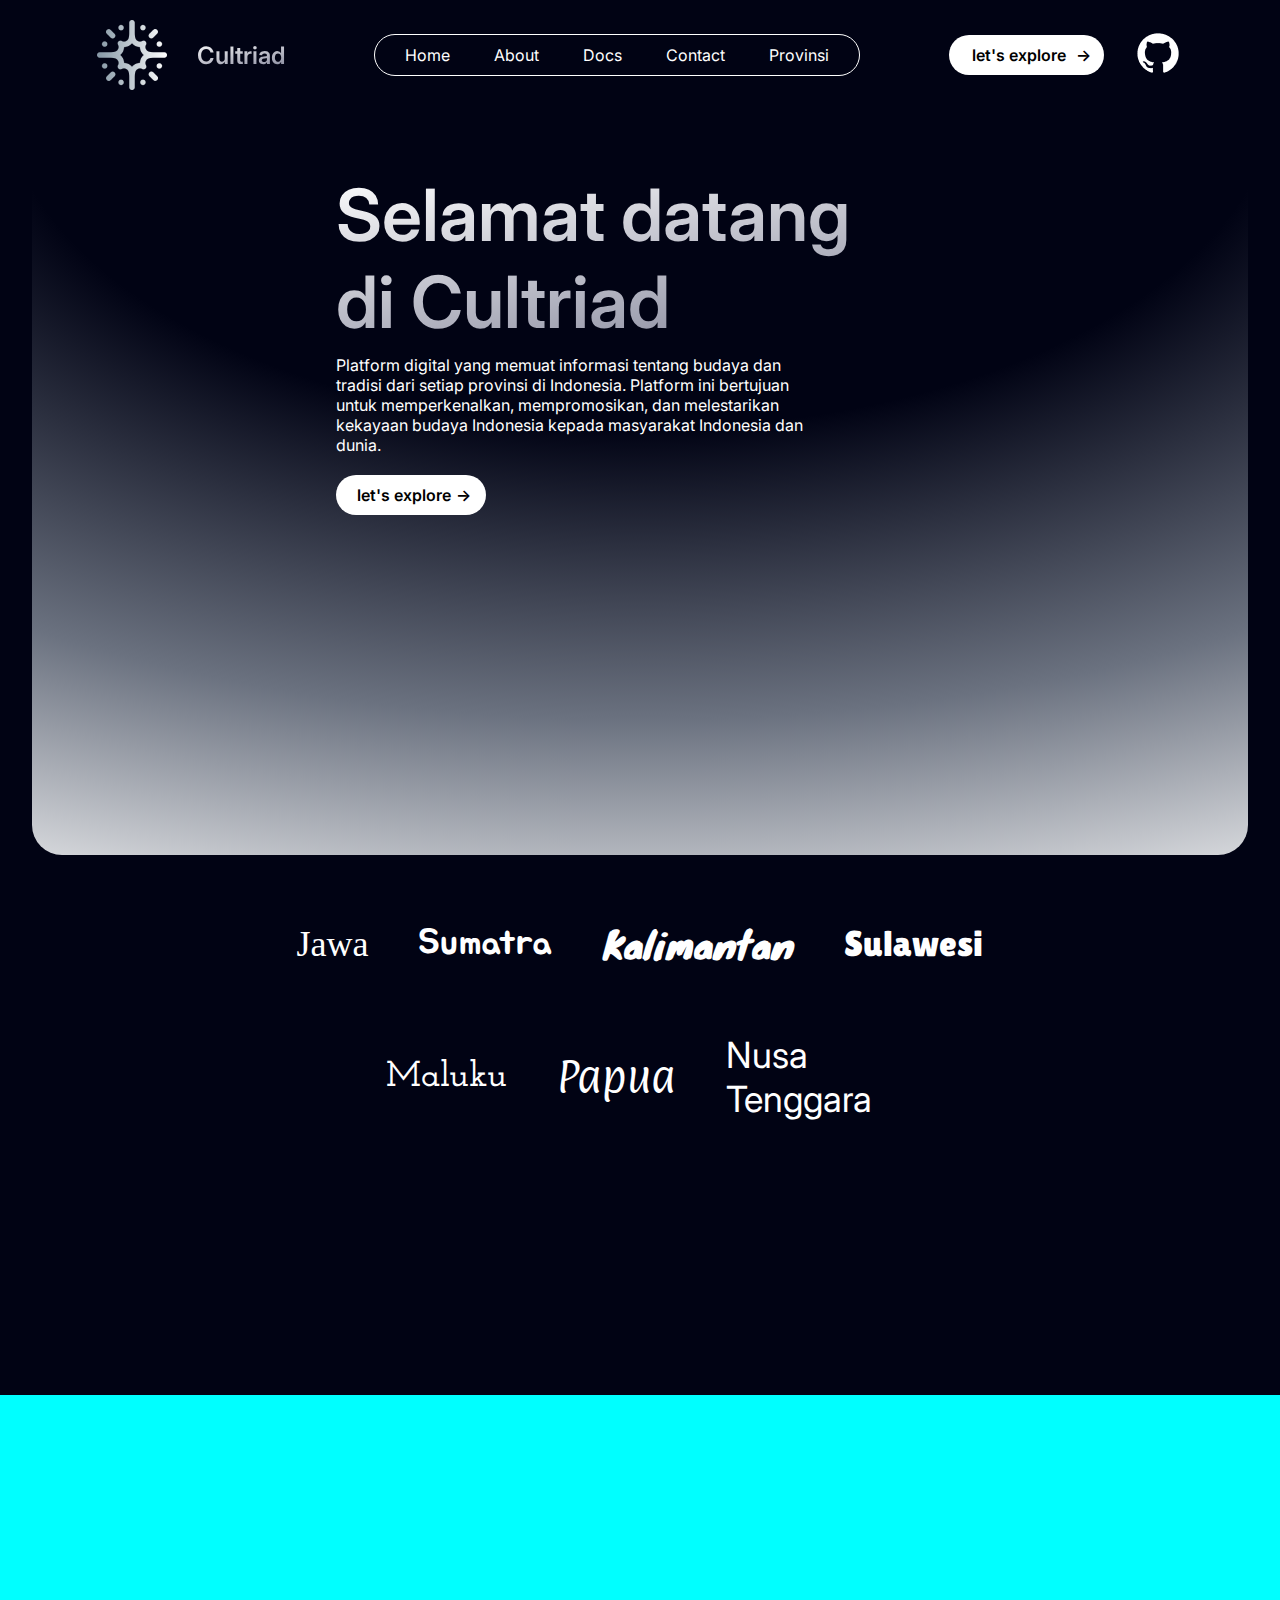
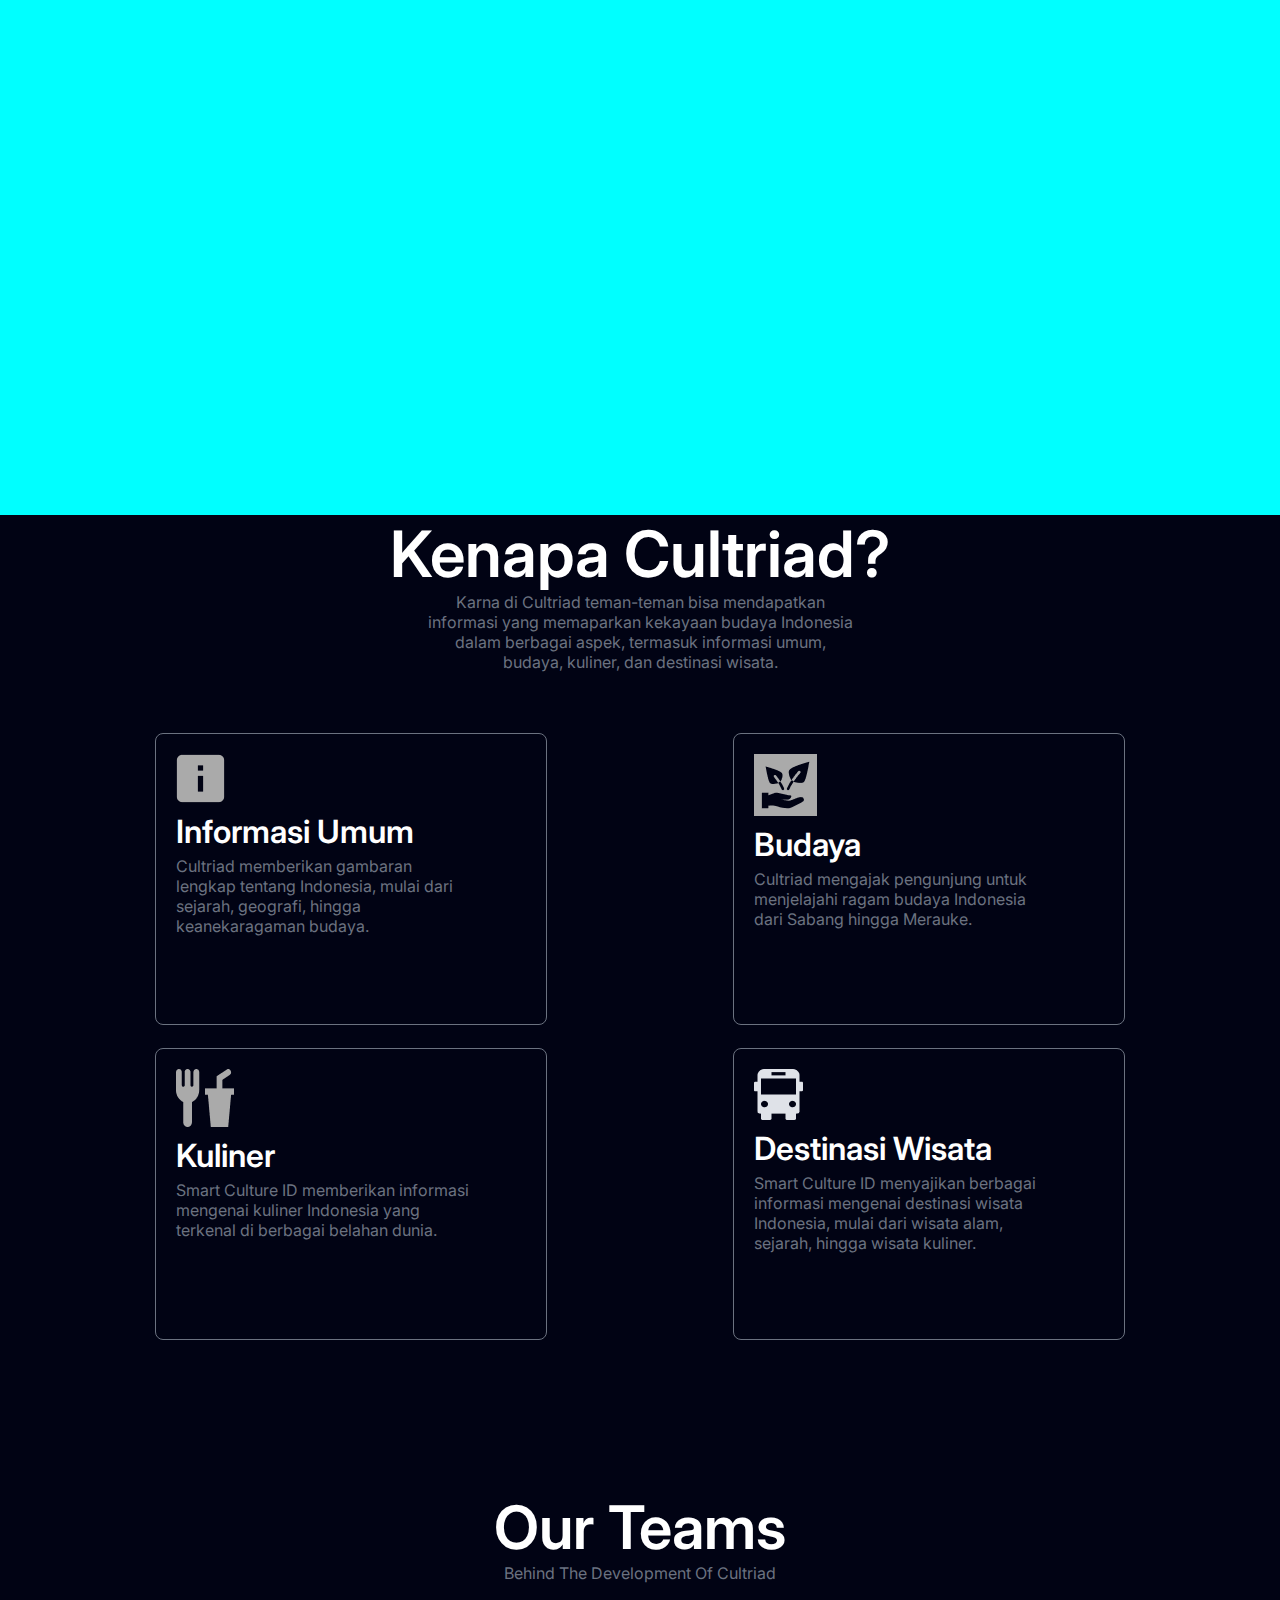
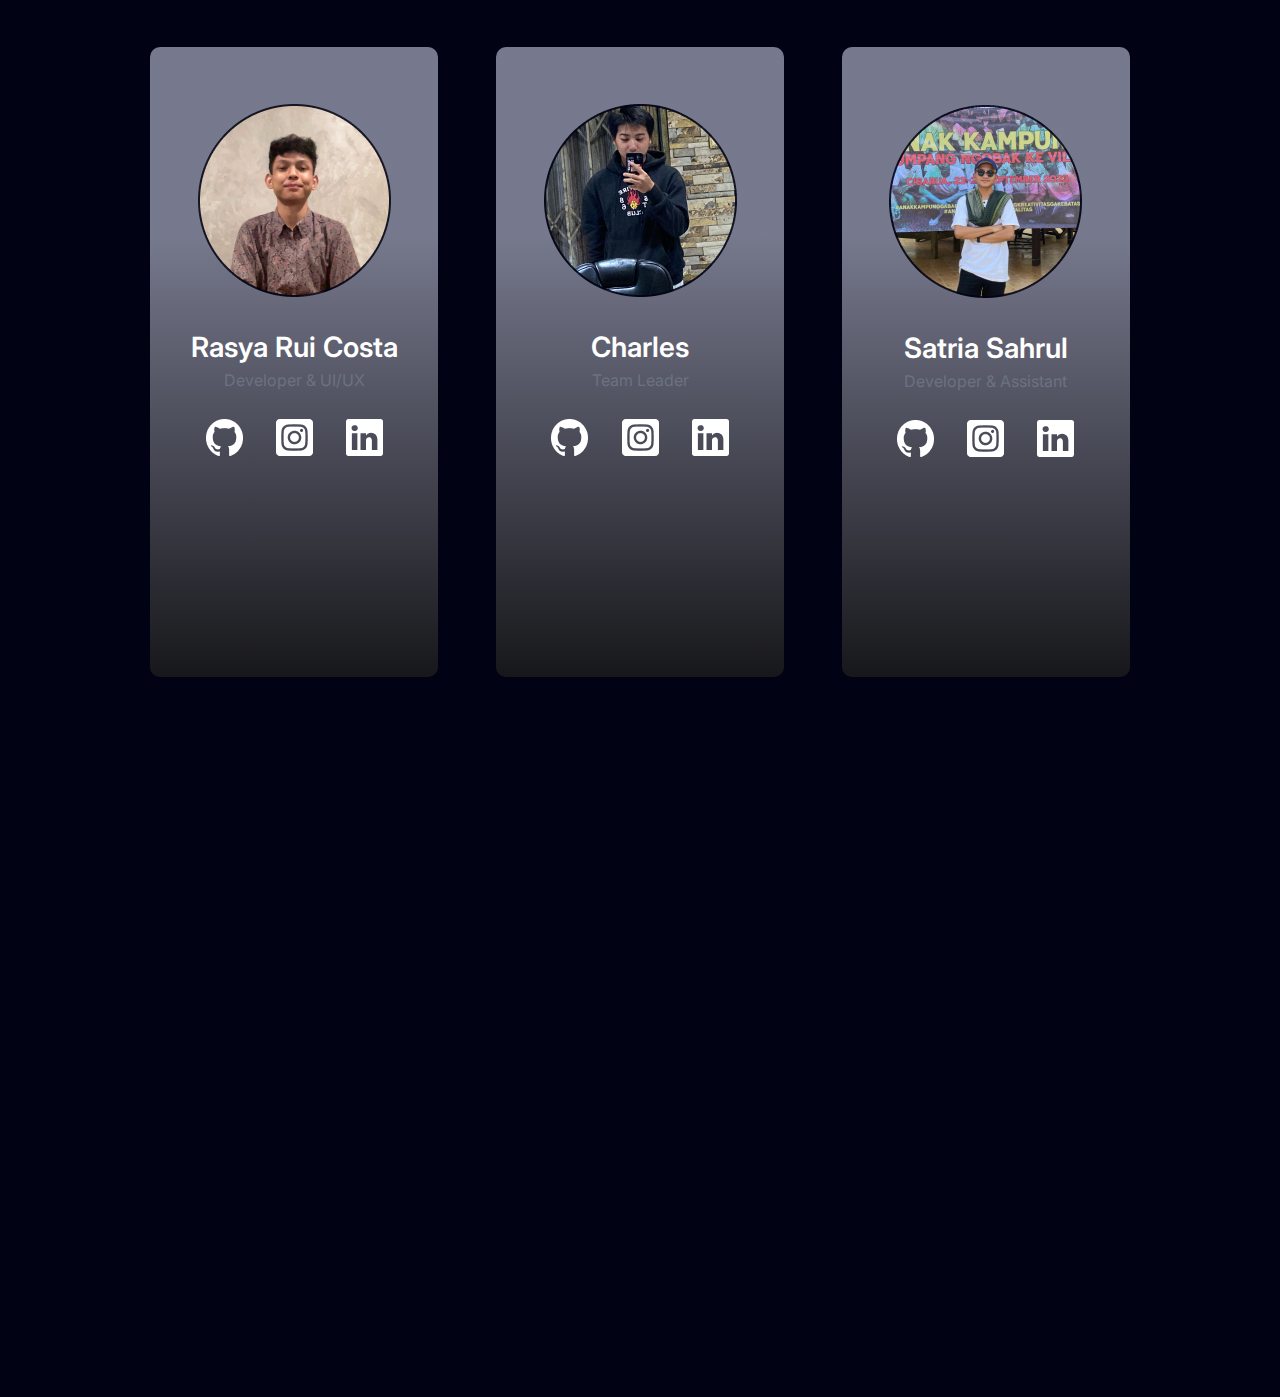
==== index.html @ b42ae656 "first commit" ====
<!DOCTYPE html>
<html lang="en">
  <head>
    <meta charset="UTF-8" />
    <meta name="viewport" content="width=device-width, initial-scale=1.0" />
    <title>Document</title>
    <link rel="stylesheet" href="style.css" />

    <!-- ______________FONT_____________ -->
    <link
      href="https://fonts.googleapis.com/css2?family=Inter:wght@300;400;500;600;700&display=swap"
      rel="stylesheet"
    />

    <!-- _______________FONT___CON___2___________ -->
    <link
      href="https://fonts.googleapis.com/css2?family=Irish+Grover&family=Jua&family=Knewave&family=Lilita+One&display=swap"
      rel="stylesheet"
    />

    <!-- _______________FONT___CON___2___________ -->
    <link
      href="https://fonts.googleapis.com/css2?family=Josefin+Slab:wght@600&family=Paprika&display=swap"
      rel="stylesheet"
    />
  </head>
  <body>
    <div class="con_1">
      <div class="navbar">
        <div class="con_logo">
          <div class="logo">
            <img src="assets/logo.png" alt="" />
          </div>
          <div class="title_logo">
            <span>Cultriad</span>
          </div>
        </div>
        <div class="nav_links">
          <span>Home</span>
          <span>About</span>
          <span>Docs</span>
          <span>Contact</span>
          <span>Provinsi</span>
        </div>
        <div class="con_btn_img_nav">
          <div class="btn_nav">
            <span>let's explore</span>
            <span>-></span>
          </div>
          <div class="img_nav">
            <img src="assets/github 1.png" alt="" />
          </div>
        </div>
      </div>

      <div class="content">
        <div class="title__content">
          <p>Selamat datang di <span>Cultriad</span></p>
        </div>
        <div class="subtitle__content">
          <p>
            Platform digital yang memuat informasi tentang budaya dan tradisi
            dari setiap provinsi di Indonesia. Platform ini bertujuan untuk
            memperkenalkan, mempromosikan, dan melestarikan kekayaan budaya
            Indonesia kepada masyarakat Indonesia dan dunia.
          </p>
        </div>
        <div class="btn__content">
          <span>let's explore</span>
          <span>-></span>
        </div>
      </div>
    </div>

    <div class="con_2">
      <div class="top__suku">
        <span class="suku-1">Jawa</span>
        <span class="suku-2">Sumatra</span>
        <span class="suku-3">Kalimantan</span>
        <span class="suku-4">Sulawesi</span>
      </div>
      <div class="bottom__suku">
        <span class="suku-5">Maluku</span>
        <span class="suku-6">Papua</span>
        <span class="suku-7">Nusa Tenggara</span>
      </div>
    </div>

    <div class="con_3"></div>

    <div class="con_4">
      <div class="heading__cont__4">
        <div class="title__cont__4">
          <span>Kenapa Cultriad?</span>
        </div>
        <div class="subtitle__cont__4">
          <p>
            Karna di Cultriad teman-teman bisa mendapatkan informasi yang
            memaparkan kekayaan budaya Indonesia dalam berbagai aspek, termasuk
            informasi umum, budaya, kuliner, dan destinasi wisata.
          </p>
        </div>
      </div>

      <div class="cards__cont__4">
        <!-- LEFT___CARD -->
        <div class="left__content">
          <div class="card_1">
            <div class="icon">
              <img src="assets/informasi_icon.png" alt="" />
            </div>
            <div class="title_card">
              <span>Informasi Umum</span>
            </div>
            <div class="sub_card">
              <p>
                Cultriad memberikan gambaran lengkap tentang Indonesia, mulai
                dari sejarah, geografi, hingga keanekaragaman budaya.
              </p>
            </div>
          </div>

          <div class="card_2">
            <div class="icon">
              <img src="assets/Vector (3).png" alt="" />
            </div>
            <div class="title_card">
              <span>Kuliner</span>
            </div>
            <div class="sub_card">
              <p>
                Smart Culture ID memberikan informasi mengenai kuliner Indonesia
                yang terkenal di berbagai belahan dunia.
              </p>
            </div>
          </div>
        </div>

        <!-- RIGHT__CARD -->
        <div class="right__content">
          <div class="card_1">
            <div class="icon">
              <img src="assets/Group (1).png" alt="" />
            </div>
            <div class="title_card">
              <span>Budaya</span>
            </div>
            <div class="sub_card">
              <p>
                Cultriad mengajak pengunjung untuk menjelajahi ragam budaya
                Indonesia dari Sabang hingga Merauke.
              </p>
            </div>
          </div>

          <div class="card_2">
            <div class="icon">
              <img src="assets/Vector (5).png" alt="" />
            </div>
            <div class="title_card">
              <span>Destinasi Wisata</span>
            </div>
            <div class="sub_card">
              <p>
                Smart Culture ID menyajikan berbagai informasi mengenai
                destinasi wisata Indonesia, mulai dari wisata alam, sejarah,
                hingga wisata kuliner.
              </p>
            </div>
          </div>
        </div>
      </div>
    </div>

    <div class="con_5">
      <!-- Heading -->

      <div class="heading__cont__5">
        <div class="title__cont__5">
          <span>Our Teams</span>
        </div>
        <div class="sub__cont__5">
          <span>Behind The Development Of Cultriad</span>
        </div>
      </div>

      <div class="cards__cont__5">
        <div class="cards__1">
          <div class="img__card">
            <img src="assets/p 1.png" alt="" />
          </div>
          <div class="name__card">
            <span>Rasya Rui Costa</span>
          </div>
          <div class="paragraf__name">
            <span>Developer & UI/UX</span>
          </div>
          <div class="icon__sosmed">
            <div class="img1"><img src="assets/Vector (6).png" alt="" /></div>
            <div class="img2"><img src="assets/Vector (7).png" alt="" /></div>
            <div class="img3"><img src="assets/Vector (8).png" alt="" /></div>
          </div>
        </div>

        <!-- CARDS___4 -->
        <div class="cards__2">
          <div class="img__card">
            <img src="assets/cina.png" alt="" />
          </div>
          <div class="name__card">
            <span>Charles</span>
          </div>
          <div class="paragraf__name">
            <span>Team Leader</span>
          </div>
          <div class="icon__sosmed">
            <div class="img1"><img src="assets/Vector (6).png" alt="" /></div>
            <div class="img2"><img src="assets/Vector (7).png" alt="" /></div>
            <div class="img3"><img src="assets/Vector (8).png" alt="" /></div>
          </div>
        </div>

        <!-- CARDS__3 -->
        <div class="cards__3">
          <div class="img__card">
            <img src="assets/foto-eug.png" alt="" />
          </div>
          <div class="name__card">
            <span>Satria Sahrul</span>
          </div>
          <div class="paragraf__name">
            <span>Developer & Assistant</span>
          </div>
          <div class="icon__sosmed">
            <div class="img1"><img src="assets/Vector (6).png" alt="" /></div>
            <div class="img2"><img src="assets/Vector (7).png" alt="" /></div>
            <div class="img3"><img src="assets/Vector (8).png" alt="" /></div>
          </div>
        </div>
      </div>
    </div>

    <div class="footer"></div>
  </body>
</html>
---- style.css ----
* {
  margin: 0;
  padding: 0;
}

body {
  background-color: #010314;
}

.con_1 {
  width: 95%;
  margin: auto;
  height: 95vh;
  border-radius: 30px;
  background: -webkit-linear-gradient(50deg, #fff, #737587);
  background: radial-gradient(
    140% 107.13% at 50% 10%,
    transparent 37.41%,
    #6b7280 69.27%,
    #fff 100%
  );
}

.navbar {
  display: flex;
  justify-content: space-around;
  align-items: center;
  padding: 20px;
}

.con_logo {
  display: flex;
  align-items: center;
}

.logo {
  width: 70px;
  height: 70px;
  margin-right: 30px;
}

.logo img {
  width: 100%;
  height: 100%;
}

.title_logo span {
  font-family: "Inter", sans-serif;
  font-weight: 600;
  font-size: 24px;
  background: -webkit-linear-gradient(280deg, #ffffff, #828499);
  -webkit-text-fill-color: transparent;
  -webkit-background-clip: text;
}

.nav_links {
  border: 1px solid white;
  border-radius: 25px;
  padding: 10px;
}

.nav_links span {
  color: white;
  font-family: "Inter", sans-serif;
  font-weight: 400;
  font-size: 16px;
  margin-right: 20px;
  margin-left: 20px;
}

/* .nav_links:hover {
  background-color: #ffffff;
  color: black;
} */

.nav_links span:hover {
  /* background-color: white; */
  color: rgb(153, 153, 153);
  cursor: pointer;
}

.con_btn_img_nav {
  display: flex;
  align-items: center;
  justify-content: center;
}

.btn_nav {
  display: flex;
  align-items: center;
  justify-content: center;
  width: 155px;
  height: 40px;
  border-radius: 225px;
  background-color: white;
}

.btn_nav:hover {
  transition: 0.5s;
  background: black;
  cursor: pointer;
  color: white;
}

.btn_nav span {
  font-family: "Inter", sans-serif;
  font-weight: 600;
  font-size: 16px;
  margin-left: 10px;
}

.img_nav {
  padding-left: 30px;
}

.content {
  width: 50%;
  margin: auto;
  /* height: 500px; */
  /* background-color: aqua; */
  padding-top: 5%;
  /* display: flex;
  flex-direction: column;
  justify-content: left; */
}

.title__content {
  max-width: 90%;
  /* background-color: black; */
}

.title__content p {
  max-width: 800px;
  font-family: "Inter", sans-serif;
  font-weight: 600;
  font-size: 72px;
  background: -webkit-linear-gradient(280deg, #ffffff, #828499);
  -webkit-text-fill-color: transparent;
  -webkit-background-clip: text;
}

.subtitle__content {
  padding-top: 10px;
  padding-bottom: 20px;
  max-width: 80%;
  /* background-color: blue; */
}

.subtitle__content p {
  font-family: "Inter", sans-serif;
  font-weight: 400;
  font-size: 16px;
  color: white;
}

.btn__content {
  display: flex;
  align-items: center;
  justify-content: center;
  width: 150px;
  height: 40px;
  border-radius: 225px;
  background-color: white;
}

.btn__content:hover {
  background: black;
  transition: 0.5s;
  cursor: pointer;
  color: white;
}

.btn__content span {
  font-family: "Inter", sans-serif;
  font-weight: 600;
  font-size: 16px;
  margin-left: 5px;
}

.con_2 {
  width: 95%;
  margin: auto;
  height: 60vh;
}

.top__suku {
  width: 50%;
  margin: auto;
  padding-top: 5%;
  /* padding-bottom: 5%; */
  /* background-color: aqua; */
  color: white;
  display: flex;
  justify-content: center;
  align-items: center;
}

.suku-1 {
  color: white;
  font-family: Irish Grover;
  font-size: 36px;
}

.suku-2 {
  padding-left: 50px;
  color: white;
  font-family: Jua;
  font-size: 36px;
}

.suku-3 {
  padding-left: 50px;
  color: white;
  font-family: Knewave;
  font-size: 36px;
}

.suku-4 {
  padding-left: 50px;
  color: white;
  font-family: Lilita One;
  font-size: 36px;
}

.bottom__suku {
  width: 50%;
  margin: auto;
  padding-top: 5%;
  padding-bottom: 5%;
  /* background-color: aqua; */
  color: white;
  display: flex;
  justify-content: center;
  align-items: center;
}

.suku-5 {
  padding-left: 50px;
  color: white;
  font-family: "Josefin Slab", serif;
  font-weight: 600;
  font-size: 36px;
}

.suku-6 {
  padding-left: 50px;
  color: white;
  font-family: Paprika;
  font-size: 36px;
}

.suku-7 {
  padding-left: 50px;
  color: white;
  font-family: "Inter", sans-serif;
  font-size: 36px;
}

.con_3 {
  margin: auto;
  height: 80vh;
  background-color: aqua;
}

.con_4 {
  width: 95%;
  /* height: 90vh; */
  margin: auto;
}

.heading__cont__4 {
  width: 50%;
  margin: auto;
  text-align: center;
  color: white;
  /* background-color: red; */
}

.title__cont__4 span {
  color: white;
  font-family: "Inter", sans-serif;
  font-size: 64px;
  font-weight: 600;
}

.subtitle__cont__4 {
  max-width: 70%;
  margin: auto;
  /* background-color: #010314; */
}

.subtitle__cont__4 p {
  color: #6b7280;
  font-family: "Inter", sans-serif;
  font-size: 16px;
  font-weight: 400;
}

.cards__cont__4 {
  padding-top: 5%;
  width: 95%;
  margin: auto;
  height: 70vh;
  /* background-color: brown; */
  display: flex;
  justify-content: space-around;
}

.left__content {
  width: 40%;
  height: 70vh;
  /* background-color: aqua; */
}

.card_1 {
  width: 80%;
  height: 30vh;
  padding: 20px 0 0 20px;
  margin: auto;
  border: 1px solid #6b7280;
  border-radius: 8px;
  margin-bottom: 5%;
}

.title_card {
  padding-top: 5px;
  font-family: "Inter", sans-serif;
  font-size: 32px;
  font-weight: 600;
  color: white;
}

.sub_card {
  max-width: 80%;
  font-family: "Inter", sans-serif;
  font-size: 16px;
  font-weight: 400;
  color: #6b7280;
  padding-top: 5px;
}

.card_2 {
  width: 80%;
  height: 30vh;
  padding: 20px 0 0 20px;
  margin: auto;
  border: 1px solid #6b7280;
  border-radius: 8px;
}

.right__content {
  width: 40%;
  height: 70vh;
  /* background-color: rebeccapurple; */
}

.con_5 {
  padding-top: 10%;
  /* color: white; */
}

.heading__cont__5 {
  width: 50%;
  margin: auto;
  /* background-color: red; */
  text-align: center;
}

.title__cont__5 {
  font-family: "Inter", sans-serif;
  font-size: 60px;
  font-weight: 600;
  color: white;
}

.sub__cont__5 {
  font-family: "Inter", sans-serif;
  font-size: 16px;
  font-weight: 400;
  color: #6b7280;
}

.cards__cont__5 {
  width: 90%;
  height: 70vh;
  margin: auto;
  display: flex;
  justify-content: center;
  /* background-color: blue; */
  padding-top: 5%;
}

.cards__1 {
  width: 25%;
  background: rgb(130, 132, 153);
  background: linear-gradient(
    180deg,
    rgba(130, 132, 153, 0.9080882352941176) 30%,
    rgba(28, 28, 28, 0.8156512605042017) 100%,
    rgba(255, 255, 255, 1) 100%
  );
  border-radius: 10px;
  display: flex;
  flex-direction: column;
  /* justify-content: center; */
  align-items: center;
  padding-top: 5%;
}

.img_card {
  height: 190px;
  width: 190px;
  border-radius: 280px;
  /* margin: auto; */
}

.img_card img {
  width: 100%;
  height: 100%;
}

.name__card {
  padding-top: 10%;
  font-family: "Inter", sans-serif;
  font-size: 28px;
  font-weight: 600;
  color: white;
}

.paragraf__name {
  padding-top: 2%;
  font-family: "Inter", sans-serif;
  font-size: 16px;
  font-weight: 400;
  color: #6b7280;
}

.icon__sosmed {
  padding-top: 10%;
  display: flex;
  justify-content: center;
}

.img2 {
  margin: 0 30%;
}

.cards__2 {
  margin: 0 5% 0 5%;
  width: 25%;
  background: rgb(130, 132, 153);
  background: linear-gradient(
    180deg,
    rgba(130, 132, 153, 0.9080882352941176) 30%,
    rgba(28, 28, 28, 0.8156512605042017) 100%,
    rgba(255, 255, 255, 1) 100%
  );
  border-radius: 10px;
  display: flex;
  flex-direction: column;
  /* justify-content: center; */
  align-items: center;
  padding-top: 5%;
}

.cards__3 {
  width: 25%;
  background: rgb(130, 132, 153);
  background: linear-gradient(
    180deg,
    rgba(130, 132, 153, 0.9080882352941176) 30%,
    rgba(28, 28, 28, 0.8156512605042017) 100%,
    rgba(255, 255, 255, 1) 100%
  );
  border-radius: 10px;
  display: flex;
  flex-direction: column;
  /* justify-content: center; */
  align-items: center;
  padding-top: 5%;
}

.footer {
  height: 80vh;
}
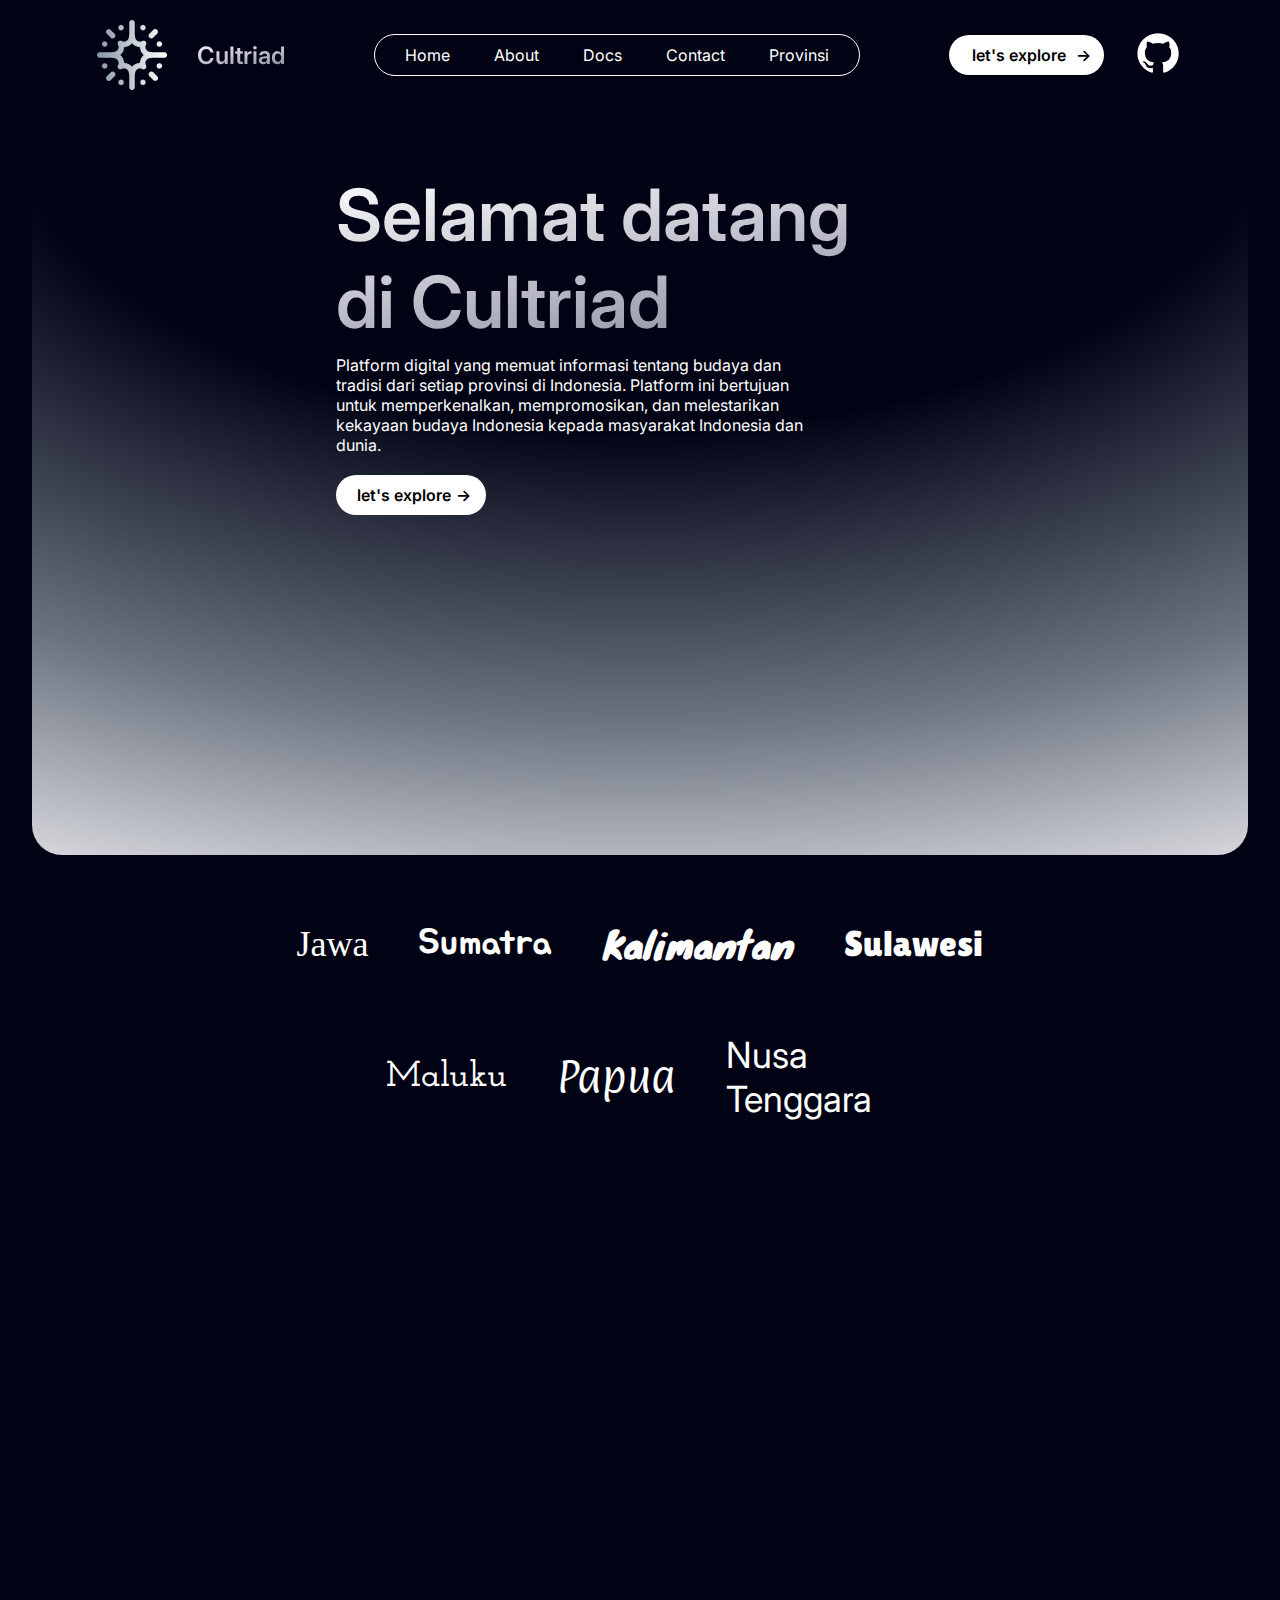
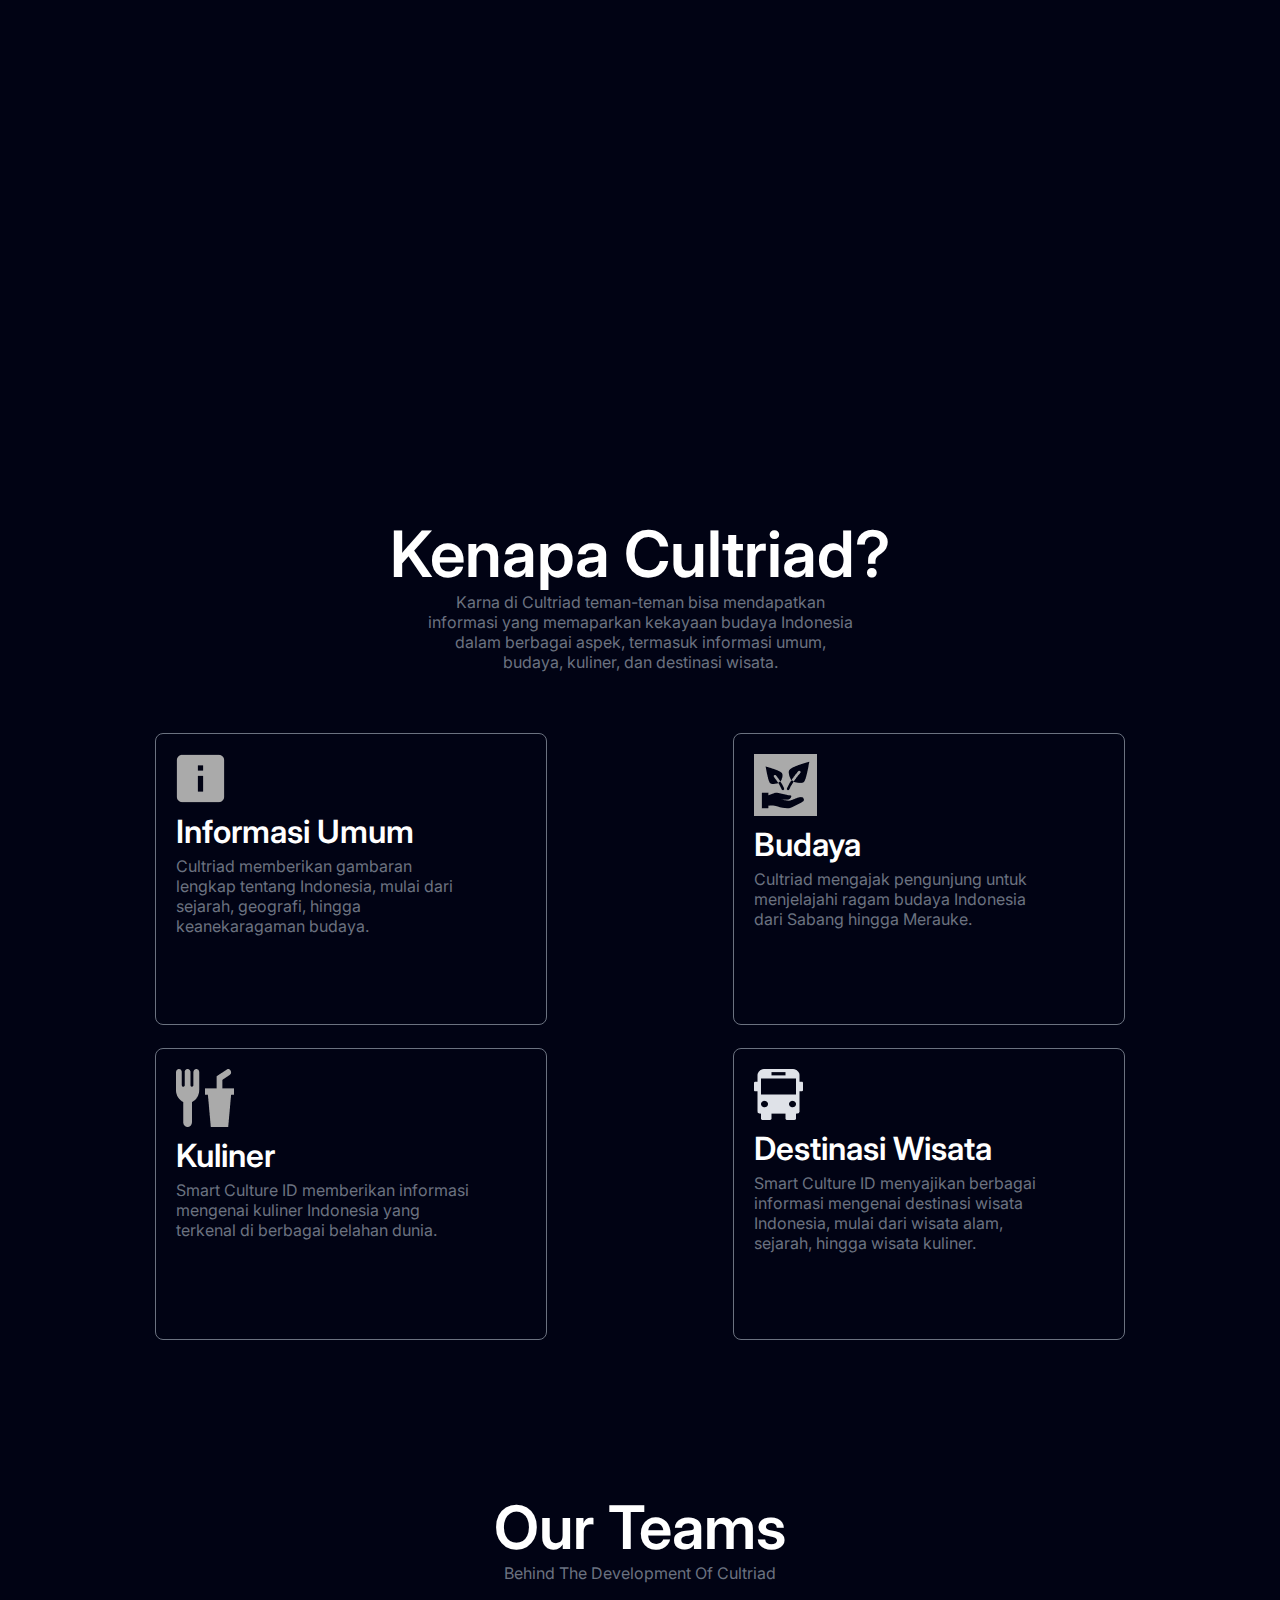
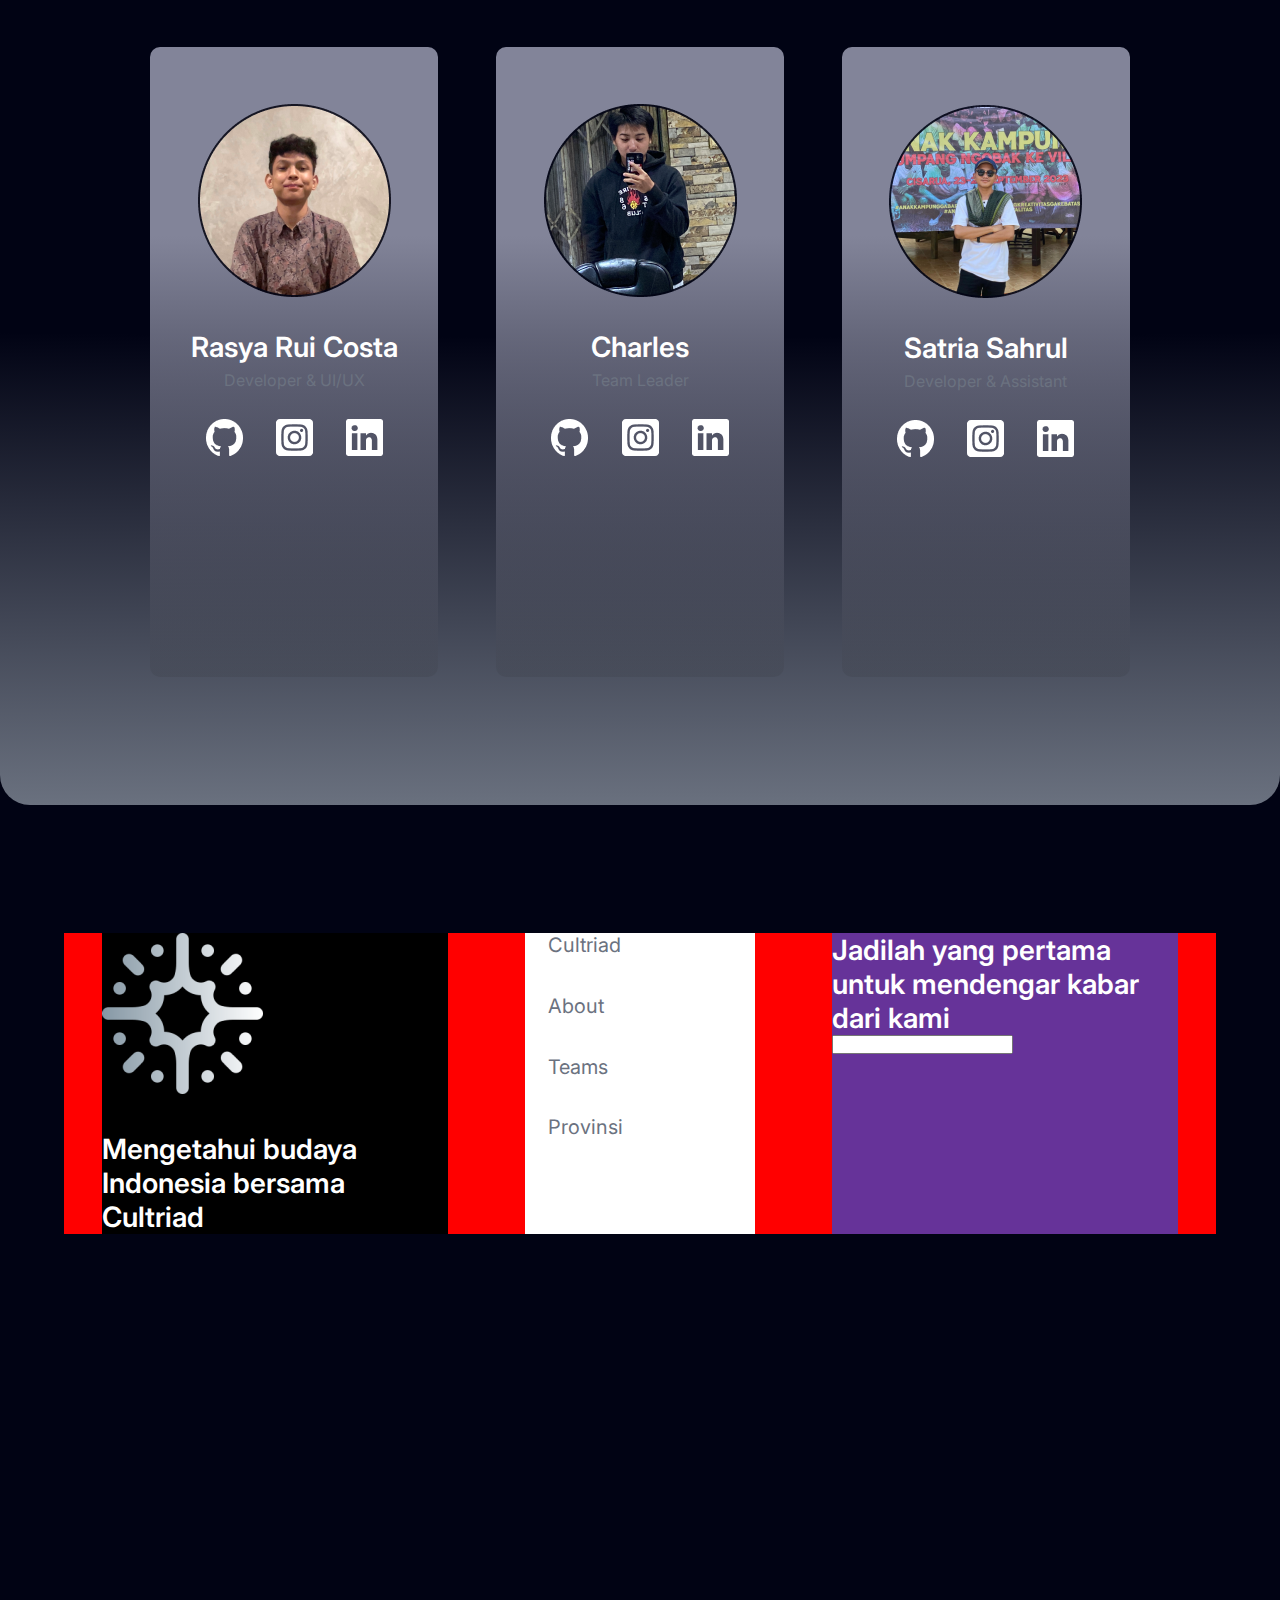
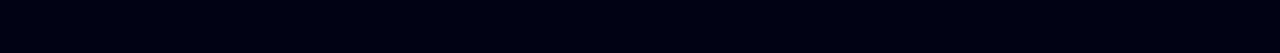
==== commit 4e9b2d22: "up" ====
--- a/index.html
+++ b/index.html
@@ -240,6 +240,29 @@
       </div>
     </div>
 
-    <div class="footer"></div>
+    <div class="footer">
+      <div class="footer__atas">
+        <div class="left">
+          <div class="logo_footer">
+            <img src="assets/fireworks 3.png" alt="" />
+          </div>
+          <div class="text">
+            <p>Mengetahui budaya Indonesia bersama Cultriad</p>
+          </div>
+        </div>
+        <div class="mid">
+          <div class="content__mid__footer">
+            <p>Cultriad</p>
+            <p>About</p>
+            <p>Teams</p>
+            <p>Provinsi</p>
+          </div>
+        </div>
+        <div class="right">
+          <p>Jadilah yang pertama untuk mendengar kabar dari kami</p>
+          <input type="text" />
+        </div>
+      </div>
+    </div>
   </body>
 </html>
--- a/style.css
+++ b/style.css
@@ -259,7 +259,7 @@
 .con_3 {
   margin: auto;
   height: 80vh;
-  background-color: aqua;
+  /* background-color: aqua; */
 }
 
 .con_4 {
@@ -356,6 +356,17 @@
 
 .con_5 {
   padding-top: 10%;
+  padding-bottom: 10%;
+  /* width: 95%; */
+  margin: auto;
+  border-radius: 30px;
+  background: -webkit-linear-gradient(50deg, #fff, #737587);
+  background: radial-gradient(
+    900% 107% at 50% 15%,
+    transparent 37.41%,
+    #6b7280 80%,
+    #fff 50%
+  );
   /* color: white; */
 }
 
@@ -395,8 +406,8 @@
   background: rgb(130, 132, 153);
   background: linear-gradient(
     180deg,
-    rgba(130, 132, 153, 0.9080882352941176) 30%,
-    rgba(28, 28, 28, 0.8156512605042017) 100%,
+    rgba(130, 132, 153, 1) 30%,
+    rgba(28, 28, 28, 0.10136554621848737) 100%,
     rgba(255, 255, 255, 1) 100%
   );
   border-radius: 10px;
@@ -451,8 +462,8 @@
   background: rgb(130, 132, 153);
   background: linear-gradient(
     180deg,
-    rgba(130, 132, 153, 0.9080882352941176) 30%,
-    rgba(28, 28, 28, 0.8156512605042017) 100%,
+    rgba(130, 132, 153, 1) 30%,
+    rgba(28, 28, 28, 0.10136554621848737) 100%,
     rgba(255, 255, 255, 1) 100%
   );
   border-radius: 10px;
@@ -468,8 +479,8 @@
   background: rgb(130, 132, 153);
   background: linear-gradient(
     180deg,
-    rgba(130, 132, 153, 0.9080882352941176) 30%,
-    rgba(28, 28, 28, 0.8156512605042017) 100%,
+    rgba(130, 132, 153, 1) 30%,
+    rgba(28, 28, 28, 0.10136554621848737) 100%,
     rgba(255, 255, 255, 1) 100%
   );
   border-radius: 10px;
@@ -482,4 +493,63 @@
 
 .footer {
   height: 80vh;
-}
+  padding-top: 10%;
+  /* background-color: red; */
+}
+
+.footer__atas {
+  width: 90%;
+  margin: auto;
+  background-color: red;
+  display: flex;
+  justify-content: space-around;
+}
+
+.left {
+  width: 30%;
+  background-color: black;
+  /* display: flex; */
+  /* flex-direction: column; */
+  /* justify-content: center; */
+}
+
+.text {
+  padding-top: 10%;
+  max-width: 95%;
+  color: white;
+  font-family: "Inter", sans-serif;
+  font-size: 28px;
+  font-weight: 600;
+}
+
+.mid {
+  width: 20%;
+  background-color: white;
+  /* text-align: left; */
+}
+
+.content__mid__footer {
+  width: 80%;
+  margin: auto;
+  /* background-color: black; */
+  color: #6b7280;
+  font-family: "Inter", sans-serif;
+  font-size: 20px;
+  font-weight: 400;
+}
+
+.content__mid__footer p {
+  margin-bottom: 20%;
+}
+
+.right {
+  width: 30%;
+  background-color: rebeccapurple;
+}
+
+.right p {
+  color: white;
+  font-family: "Inter", sans-serif;
+  font-size: 28px;
+  font-weight: 600;
+}
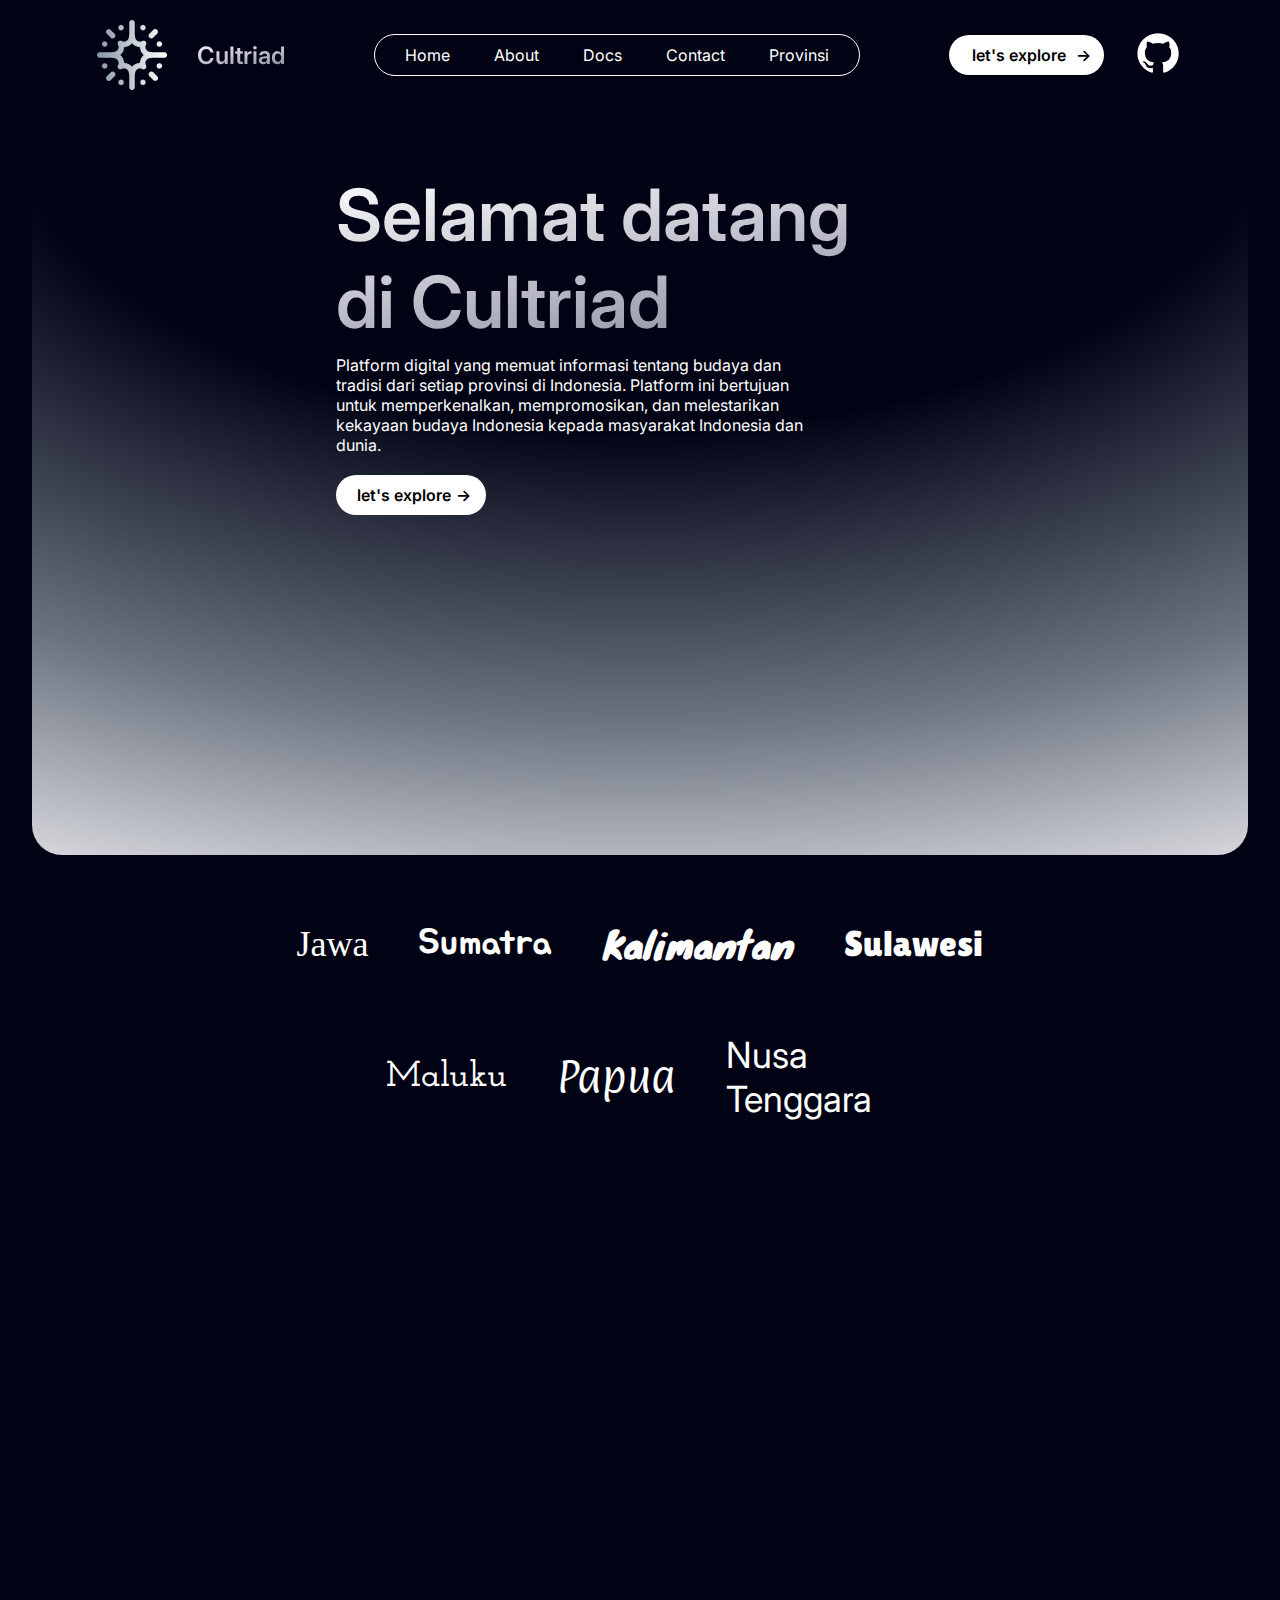
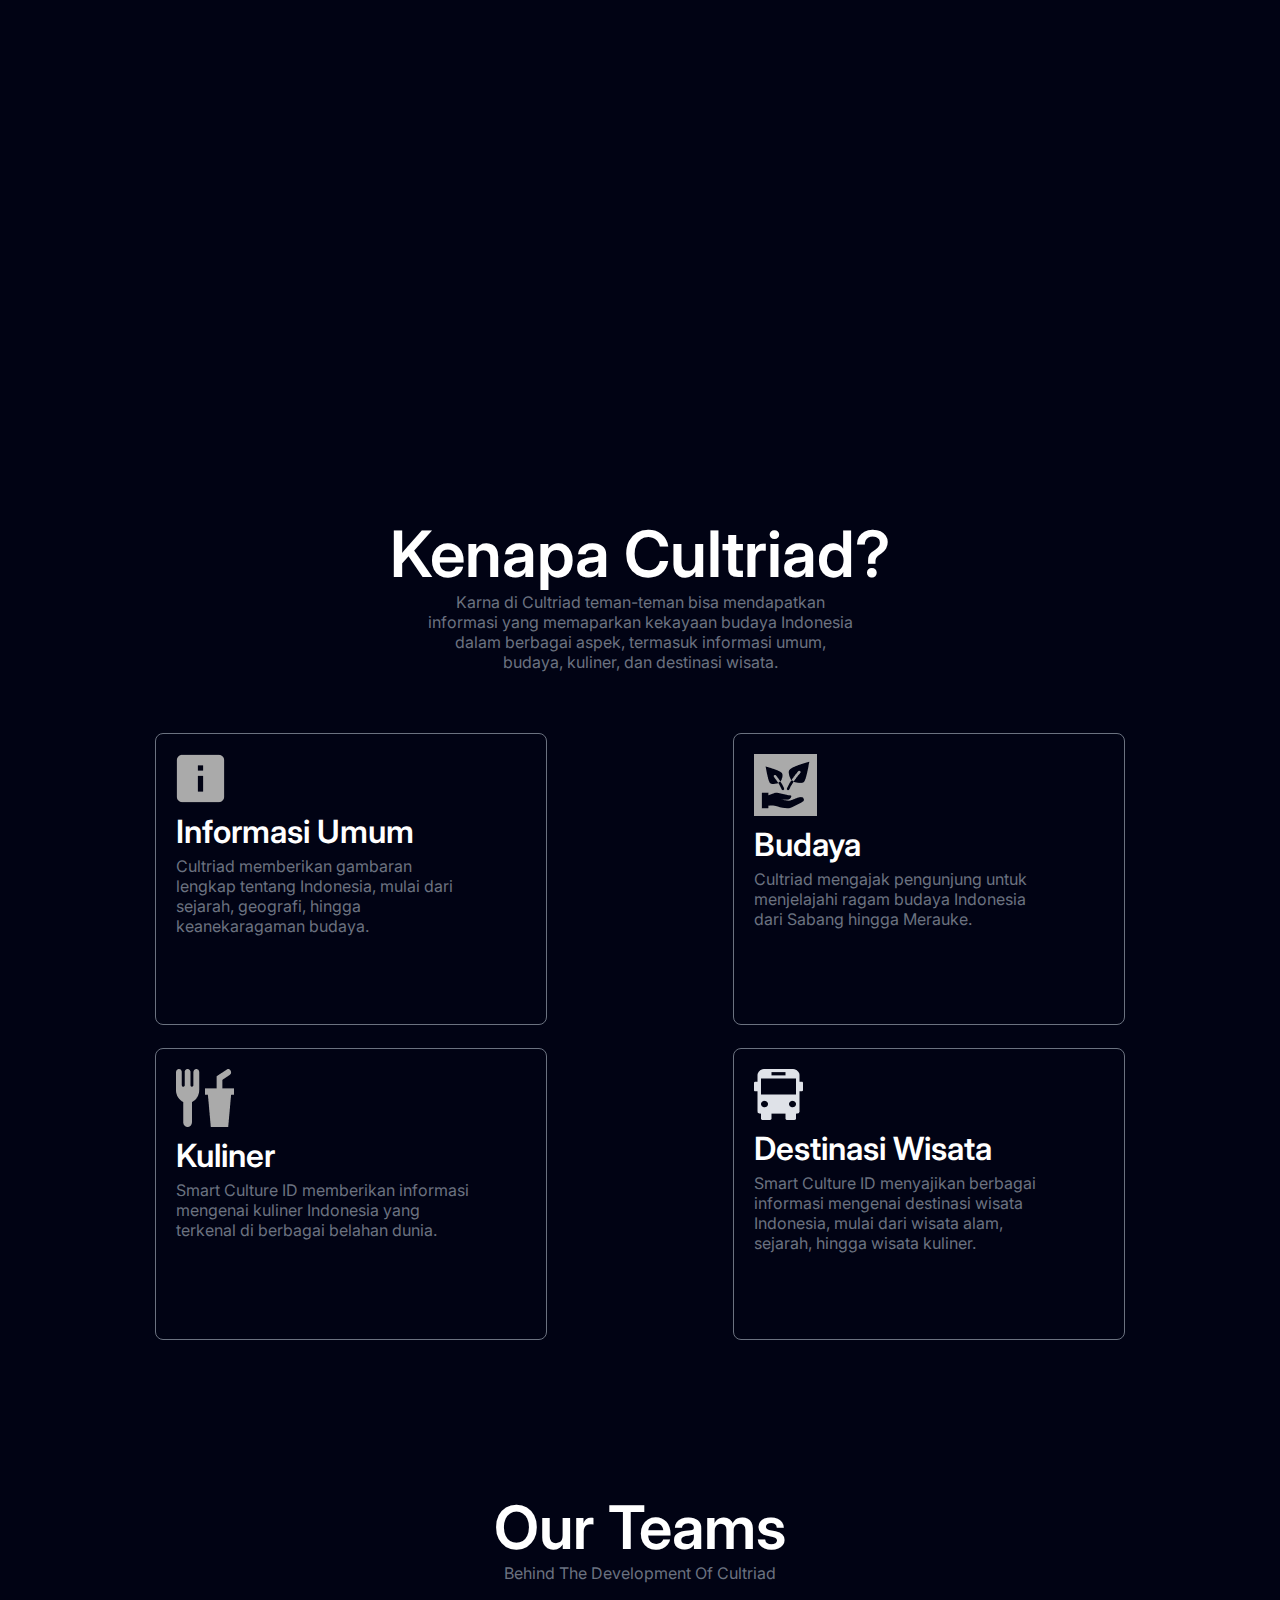
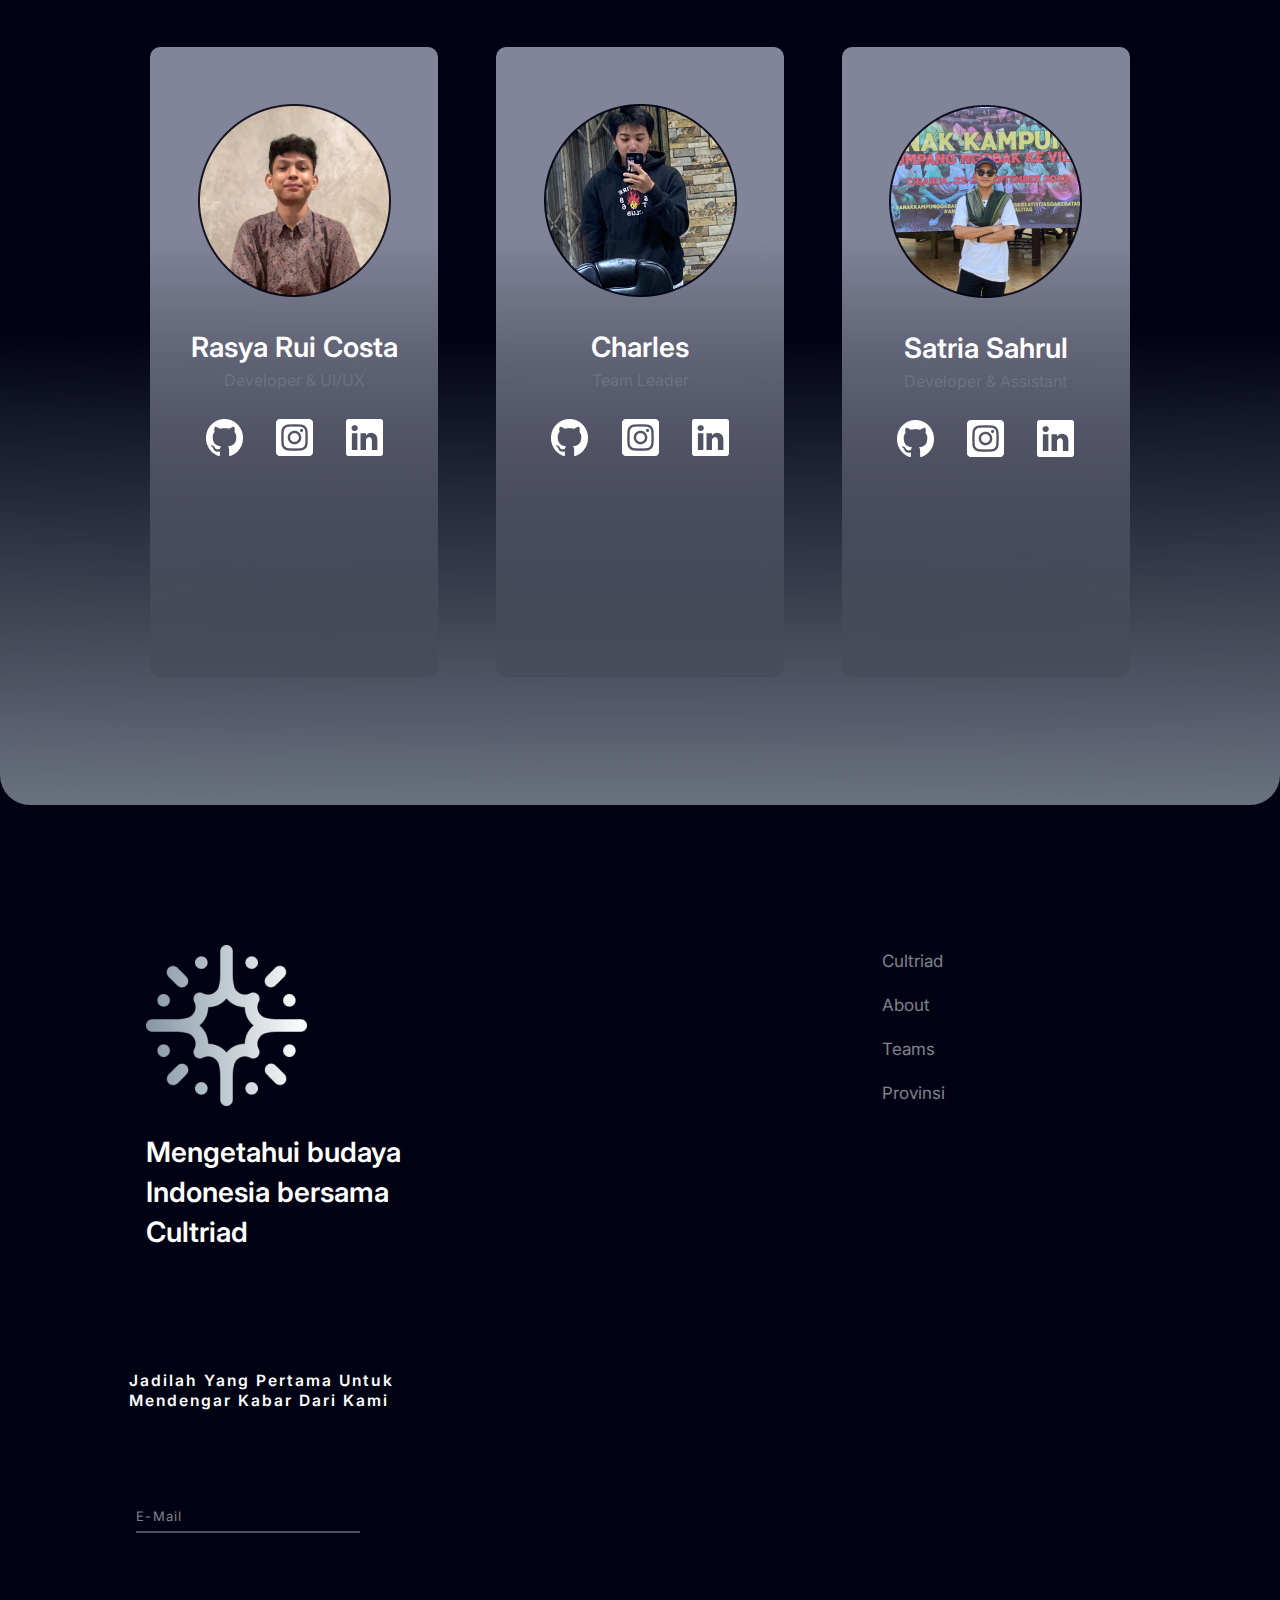
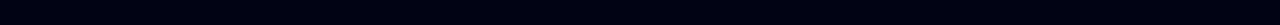
==== commit b3353777: "up" ====
--- a/index.html
+++ b/index.html
@@ -240,29 +240,43 @@
       </div>
     </div>
 
-    <div class="footer">
-      <div class="footer__atas">
-        <div class="left">
-          <div class="logo_footer">
-            <img src="assets/fireworks 3.png" alt="" />
-          </div>
-          <div class="text">
+    <div class="footers">
+      <footer>
+        <div class="row">
+          <div class="col col1" data-aos="fade-right">
+            <img src="assets/fireworks 3.png" alt="gambar logo moiseum" />
+            <!-- <h1>...</h1> -->
             <p>Mengetahui budaya Indonesia bersama Cultriad</p>
           </div>
-        </div>
-        <div class="mid">
-          <div class="content__mid__footer">
-            <p>Cultriad</p>
-            <p>About</p>
-            <p>Teams</p>
-            <p>Provinsi</p>
-          </div>
-        </div>
-        <div class="right">
-          <p>Jadilah yang pertama untuk mendengar kabar dari kami</p>
-          <input type="text" />
-        </div>
-      </div>
+          <div class="col col2" data-aos="fade-right">
+            <ul>
+              <li>
+                <a href="#">Cultriad</a>
+              </li>
+              <li>
+                <a href="#">About</a>
+              </li>
+              <li>
+                <a href="#">Teams</a>
+              </li>
+              <li>
+                <a href="#">Provinsi</a>
+              </li>
+            </ul>
+            <div class="social">
+              <i class="fa-brands fa-facebook-f"></i>
+
+              <i class="fa-brands fa-instagram"></i>
+            </div>
+          </div>
+          <div class="col col3" data-aos="fade-right">
+            <h3>Jadilah yang pertama untuk mendengar kabar dari kami</h3>
+            <input type="text" />
+            <span>E-Mail</span>
+            <!-- <button>SUBSCRIBE</button> -->
+          </div>
+        </div>
+      </footer>
     </div>
   </body>
 </html>
--- a/style.css
+++ b/style.css
@@ -491,65 +491,319 @@
   padding-top: 5%;
 }
 
-.footer {
-  height: 80vh;
-  padding-top: 10%;
+div .footers {
+  margin: 0;
+  padding: 0;
+  box-sizing: border-box;
+  font-family: "Inter", sans-serif;
+}
+footer {
+  /* border-top: #2b262c; */
+  /* background: #191c21; */
+  padding: 100px 0 2px;
+  color: #fff;
+  font-size: 13px;
+  line-height: 20px;
+
+  width: 100%;
+  bottom: 0;
+}
+
+footer .row {
+  padding-bottom: 50px;
   /* background-color: red; */
-}
-
-.footer__atas {
-  width: 90%;
-  margin: auto;
-  background-color: red;
-  display: flex;
-  justify-content: space-around;
-}
-
-.left {
-  width: 30%;
-  background-color: black;
-  /* display: flex; */
-  /* flex-direction: column; */
-  /* justify-content: center; */
-}
-
-.text {
-  padding-top: 10%;
-  max-width: 95%;
-  color: white;
+  width: 85%;
+  margin: auto;
+  display: flex;
+  justify-content: space-between;
+  align-items: flex-start;
+  flex-wrap: wrap;
+}
+
+footer .row .col {
+  flex-basis: 25%;
+  padding: 40px;
+  /* background-color: rebeccapurple; */
+}
+
+footer .row .col1 {
+  /* overflow: hidden; */
+  /* background-color: aqua; */
+  /* font-size: 24px; */
+  margin-left: 10px;
+  margin-bottom: 49px;
+  line-height: 10px;
+}
+
+footer .row .col1 img {
+  margin-bottom: 25px;
+}
+
+footer .row .col1 h1 {
+  letter-spacing: 7px;
+  line-height: 6px;
+}
+
+footer .row .col1 p {
+  /* background-color: rebeccapurple; */
+  line-height: 40px;
   font-family: "Inter", sans-serif;
   font-size: 28px;
   font-weight: 600;
-}
-
-.mid {
-  width: 20%;
-  background-color: white;
-  /* text-align: left; */
-}
-
-.content__mid__footer {
+  color: white;
+  /* height: 2px; */
+  width: 340px;
+}
+
+footer .row .col2 {
+  /* background-color: blueviolet; */
+  /* font-size: 20px; */
+  margin-left: 20px;
+  /* padding-bottom: 20px; */
+}
+
+footer .row .col2 ul {
+  font-size: 17px;
+  line-height: 32px;
+  margin: 0 10px 50px 10px;
+  font-family: "Inter", sans-serif;
+  /* font-size: 28px; */
+  font-weight: 400;
+}
+
+footer .row .col2 .social {
+  cursor: pointer;
+  margin-left: -90px;
+  text-align: center;
+  color: rgba(255, 255, 255, 0.5);
+  /* background-color: #296; */
+  font-size: 20px;
+  width: 100%;
+  letter-spacing: 30px;
+}
+footer .row .col2 .social i:hover {
+  color: white;
+}
+
+footer .row .col3 {
+  /* align-items: flex-start; */
+  /* background-color: #296; */
+  position: relative;
+  text-align: start;
+}
+footer .row .col3 h3 {
+  height: 80px;
+  width: 280px;
+  top: -10px;
+  left: -7px;
+  font-family: "Inter", sans-serif;
+  font-size: 28px;
+  font-weight: 600;
+  /* background-color: red; */
+  /* text-indent: -20px; */
+  /* max-lines: 2; */
+}
+
+footer .row .col3 input {
   width: 80%;
-  margin: auto;
-  /* background-color: black; */
-  color: #6b7280;
-  font-family: "Inter", sans-serif;
-  font-size: 20px;
+  background: transparent;
+  color: white;
+  border: none;
+  outline: none;
+  font-size: 1em;
+  box-shadow: none;
+  letter-spacing: 0.1em;
+  padding: 10px 0 5px;
+  left: 0;
+  border-bottom: rgba(255, 255, 255, 0.3) 2px solid;
+}
+
+footer .row .col3 span {
+  /* background-color: rebeccapurple; */
+  position: absolute;
+  left: 40px;
+  padding: 5px 0 15px;
+  color: rgba(255, 255, 255, 0.5);
+  /* text-transform: uppercase; */
+  pointer-events: none;
+  letter-spacing: 0.1em;
+  transition: 0.5s;
+  font-family: "Inter", sans-serif;
+  /* font-size: 28px; */
   font-weight: 400;
 }
 
-.content__mid__footer p {
-  margin-bottom: 20%;
-}
-
-.right {
-  width: 30%;
-  background-color: rebeccapurple;
-}
-
-.right p {
-  color: white;
-  font-family: "Inter", sans-serif;
-  font-size: 28px;
-  font-weight: 600;
-}
+footer .row .col3 button {
+  margin-top: 20px;
+  background: transparent;
+  border: 1px solid rgba(255, 255, 255, 0.3);
+  color: #fff;
+  border-radius: 7px;
+  padding: 15px 45px;
+  font-size: 15px;
+  cursor: pointer;
+  transition: 0.3s;
+}
+
+footer .row .col3 button:hover {
+  border: 1px solid white;
+}
+
+/* footer .row .col3 input:valid ~ span, */
+footer .row .col3 input:focus ~ span {
+  transform: translateY(-16px);
+  font-size: 1em;
+}
+footer .row .col3 input:focus ~ input {
+  border-bottom: white 2px solid;
+}
+
+footer .row .col .logo {
+  color: #296;
+  text-transform: uppercase;
+  display: block;
+  margin-bottom: 40px;
+  text-decoration: none;
+  font-size: 2em;
+}
+
+footer .row .col h3 {
+  font-size: 1.2em;
+  text-transform: capitalize;
+  position: relative;
+  margin-bottom: 40px;
+  letter-spacing: 2px;
+}
+
+footer .row .col h3::after {
+  content: "";
+  position: absolute;
+  bottom: -8px;
+  left: 0;
+  width: 30px;
+  height: 8px;
+  /* background: #298; */
+}
+
+footer .row .col li {
+  list-style: none;
+  margin-bottom: 12px;
+}
+
+footer .row .col li a {
+  text-decoration: none;
+  text-transform: capitalize;
+  color: rgba(255, 255, 255, 0.5);
+  transition: 0.4s;
+}
+
+footer .row .col li a:hover {
+  /* color: #298;b */
+  border-bottom: white 3px solid;
+  padding-left: 3px;
+}
+
+footer .footer-wrap {
+  background-color: #1d2228;
+  height: 56px;
+  bottom: 0;
+  width: 100vw;
+  text-align: center;
+  padding: 6px 6px 6px 6px;
+}
+footer .footer-wrap i {
+  color: yellow;
+}
+
+footer .footer-wrap span {
+  color: white;
+}
+
+footer .footer-wrap p {
+  color: #606368;
+  font-size: 16px;
+  letter-spacing: 0.24px;
+  /* line-height: 0.24px; */
+}
+
+@media screen and (max-width: 800px) {
+  footer {
+    position: unset;
+    /* padding: 50px 0 2px; */
+  }
+  footer .row .col {
+    flex-basis: 100%;
+    padding: 0;
+  }
+
+  footer .footer-wrap p {
+    font-size: 10px;
+  }
+
+  footer .row .col2 ul {
+    margin-left: 20px;
+    /* margin: 0 20px 10px 20px; */
+    display: grid;
+    /* margin: 0 10px 20px 10px; */
+    grid-template-columns: 1fr 2fr;
+    line-height: 20px;
+    gap: 15px;
+    /* width: 100%; */
+    /* background-color: #296; */
+    /* height: 100px; */
+  }
+
+  footer .row .col2 {
+    margin-left: -10px;
+    /* order: inherit; */
+    /* width: 223px; */
+    /* background-color: #296;    */
+    /* margin-right: 500px;  */
+  }
+
+  footer .row .col2 .social {
+    margin-left: -180px;
+    letter-spacing: 18px;
+    /* width: 100%; */
+    margin-bottom: 30px;
+    /* background-color: rebeccapurple; */
+  }
+
+  footer .row .col3 {
+    line-height: 20px;
+    margin-left: 20px;
+  }
+
+  footer .row .col3 input {
+    width: 85%;
+    padding: 10px 0 5px;
+    margin-left: -10px;
+  }
+
+  footer .row .col3 button {
+    margin-left: -10px;
+  }
+
+  footer .row .col3 span {
+    left: 1px;
+  }
+
+  footer .row .col3 h3 {
+    left: -8px;
+  }
+}
+
+@media screen and (max-width: 550px) {
+  footer .row .col2 .social {
+    margin-left: -100px;
+
+    /* background-color: rebeccapurple; */
+  }
+  footer .row .col1 p {
+    /* background-color: rebeccapurple; */
+    line-height: 40px;
+    font-size: 32px;
+    /* height: 2px; */
+    width: 280px;
+  }
+}
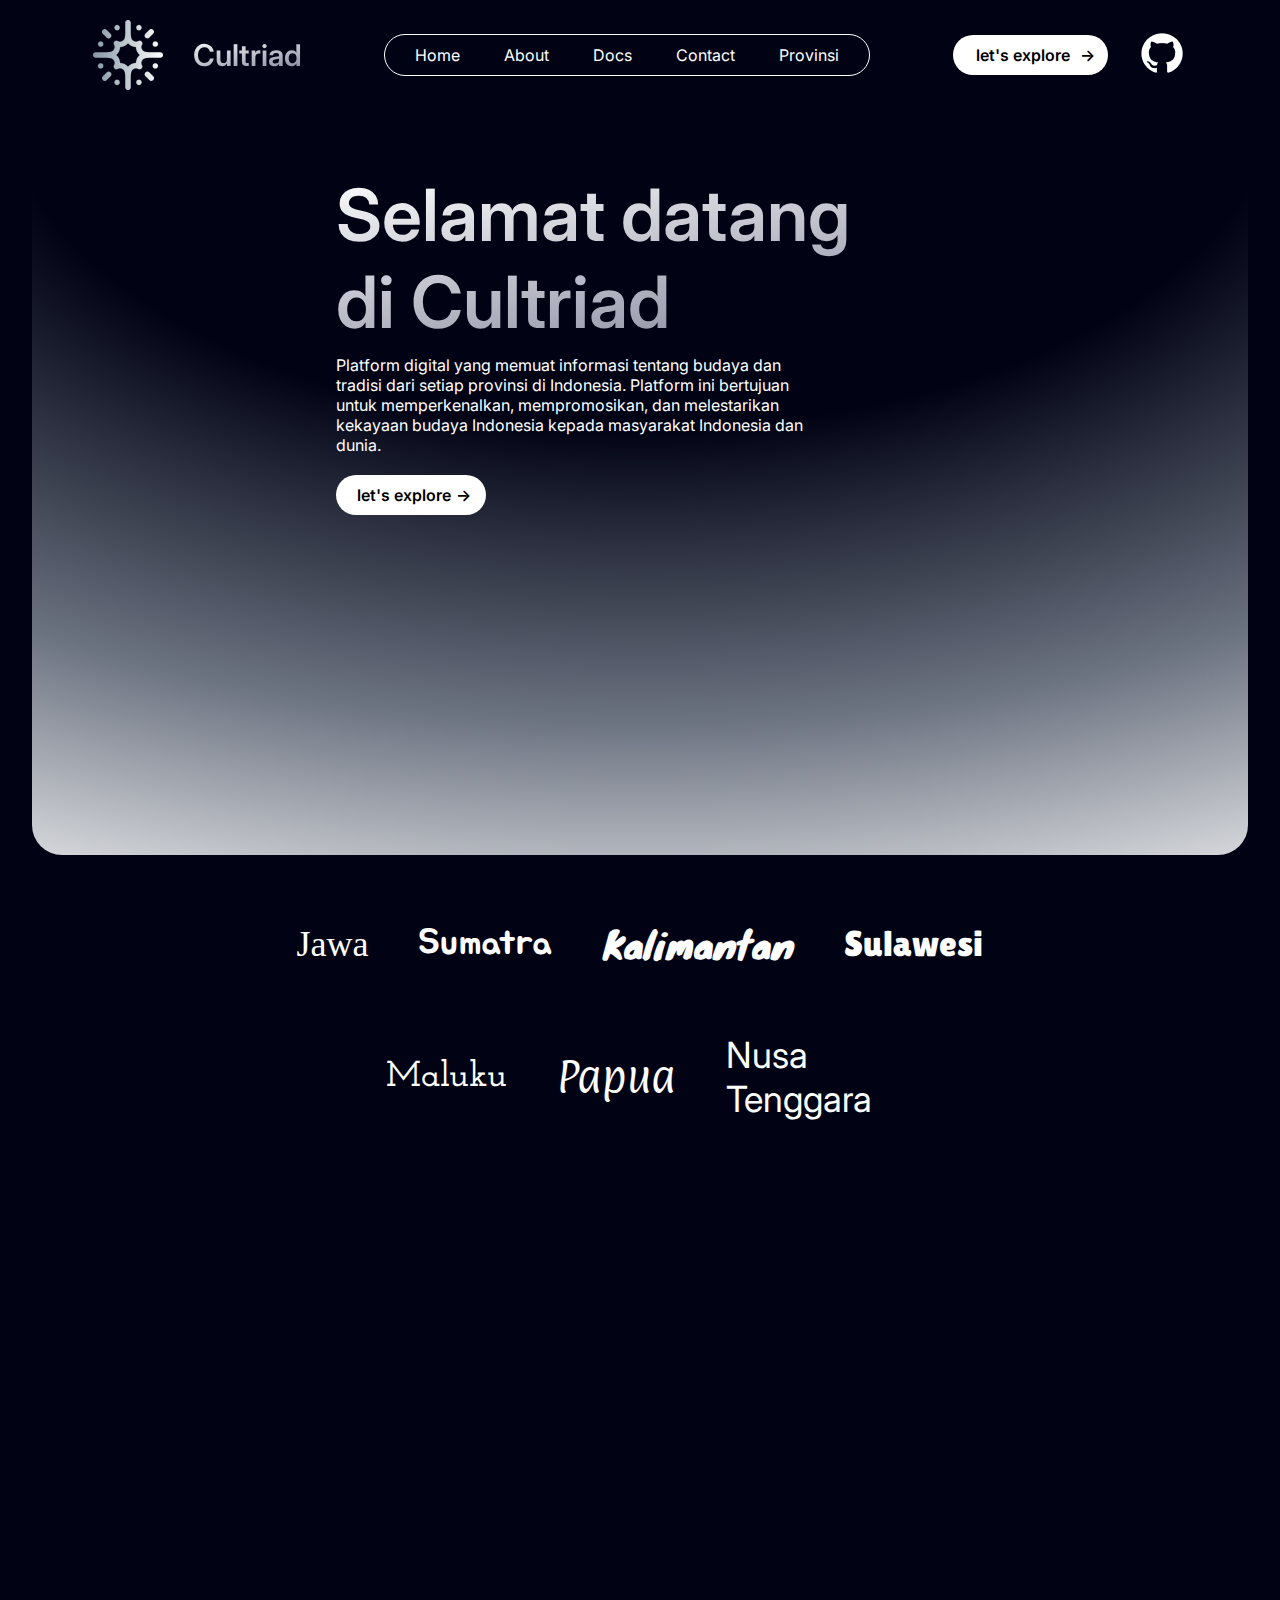
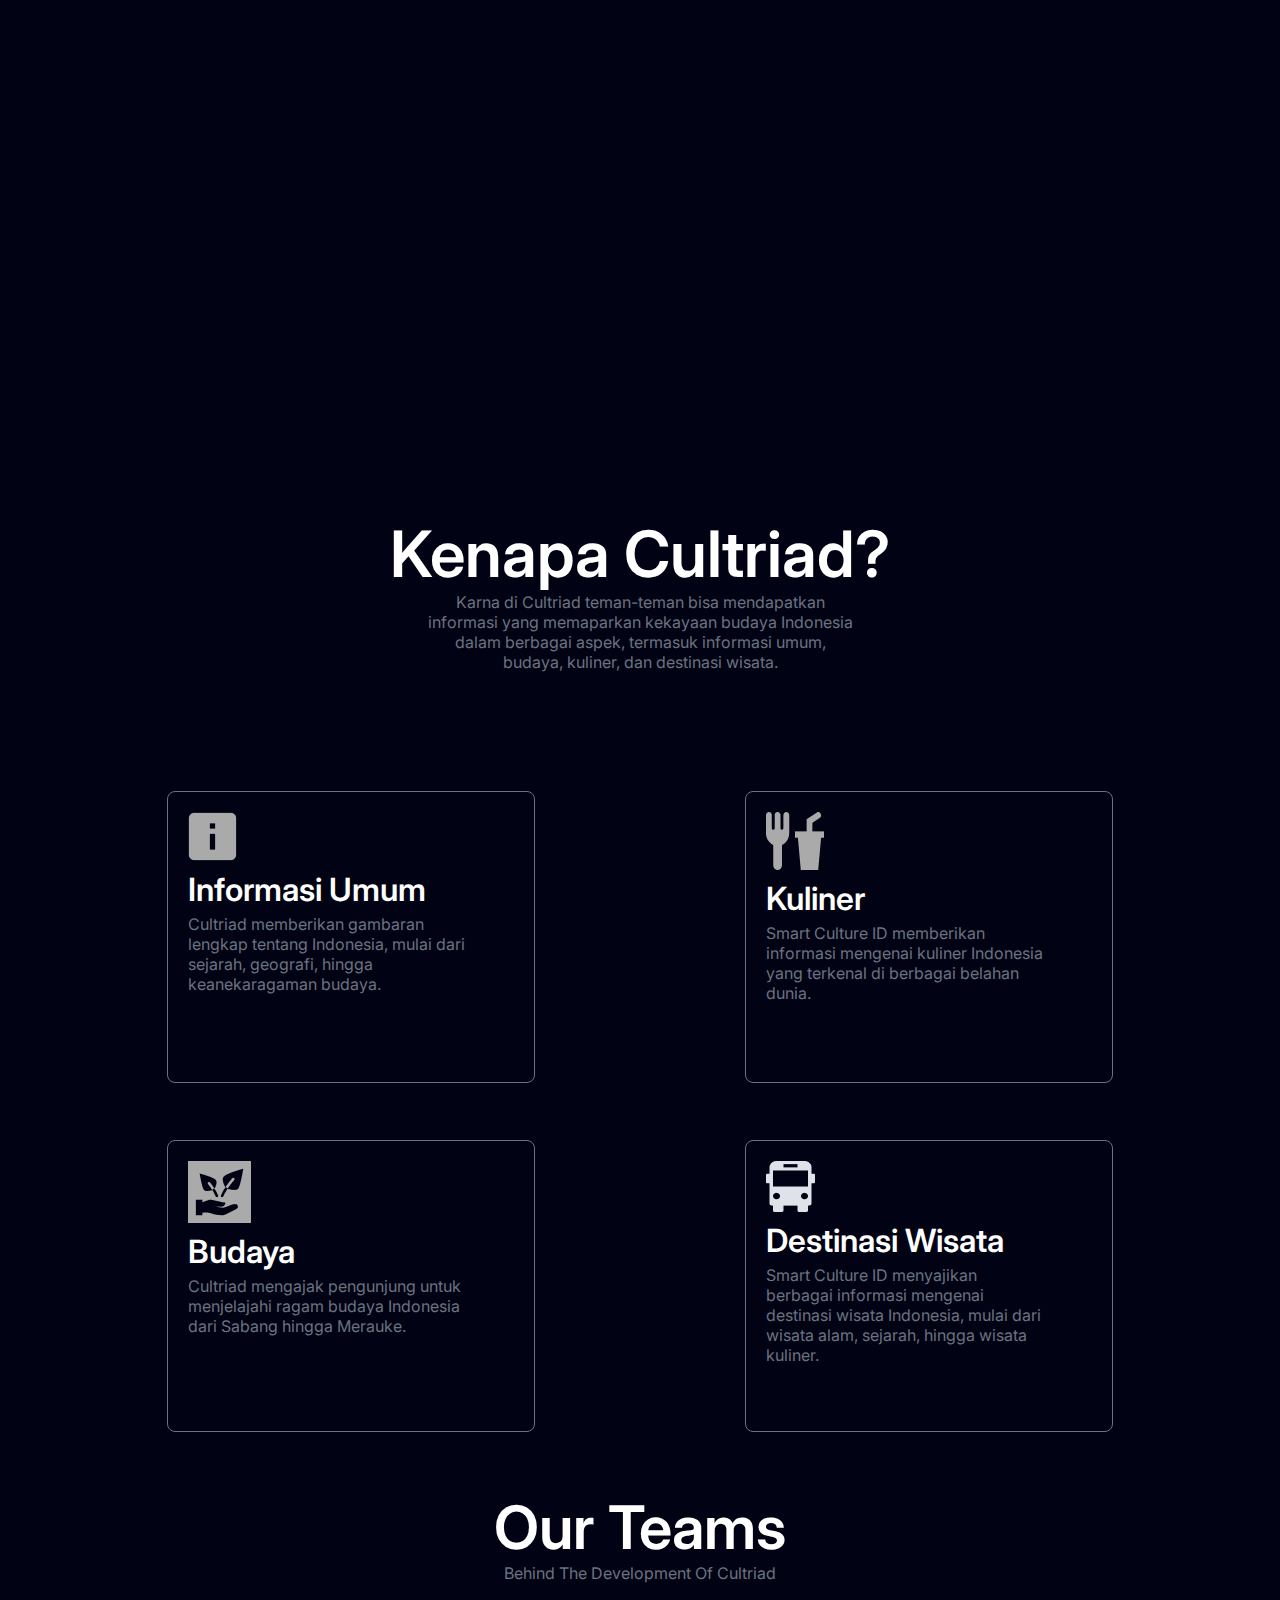
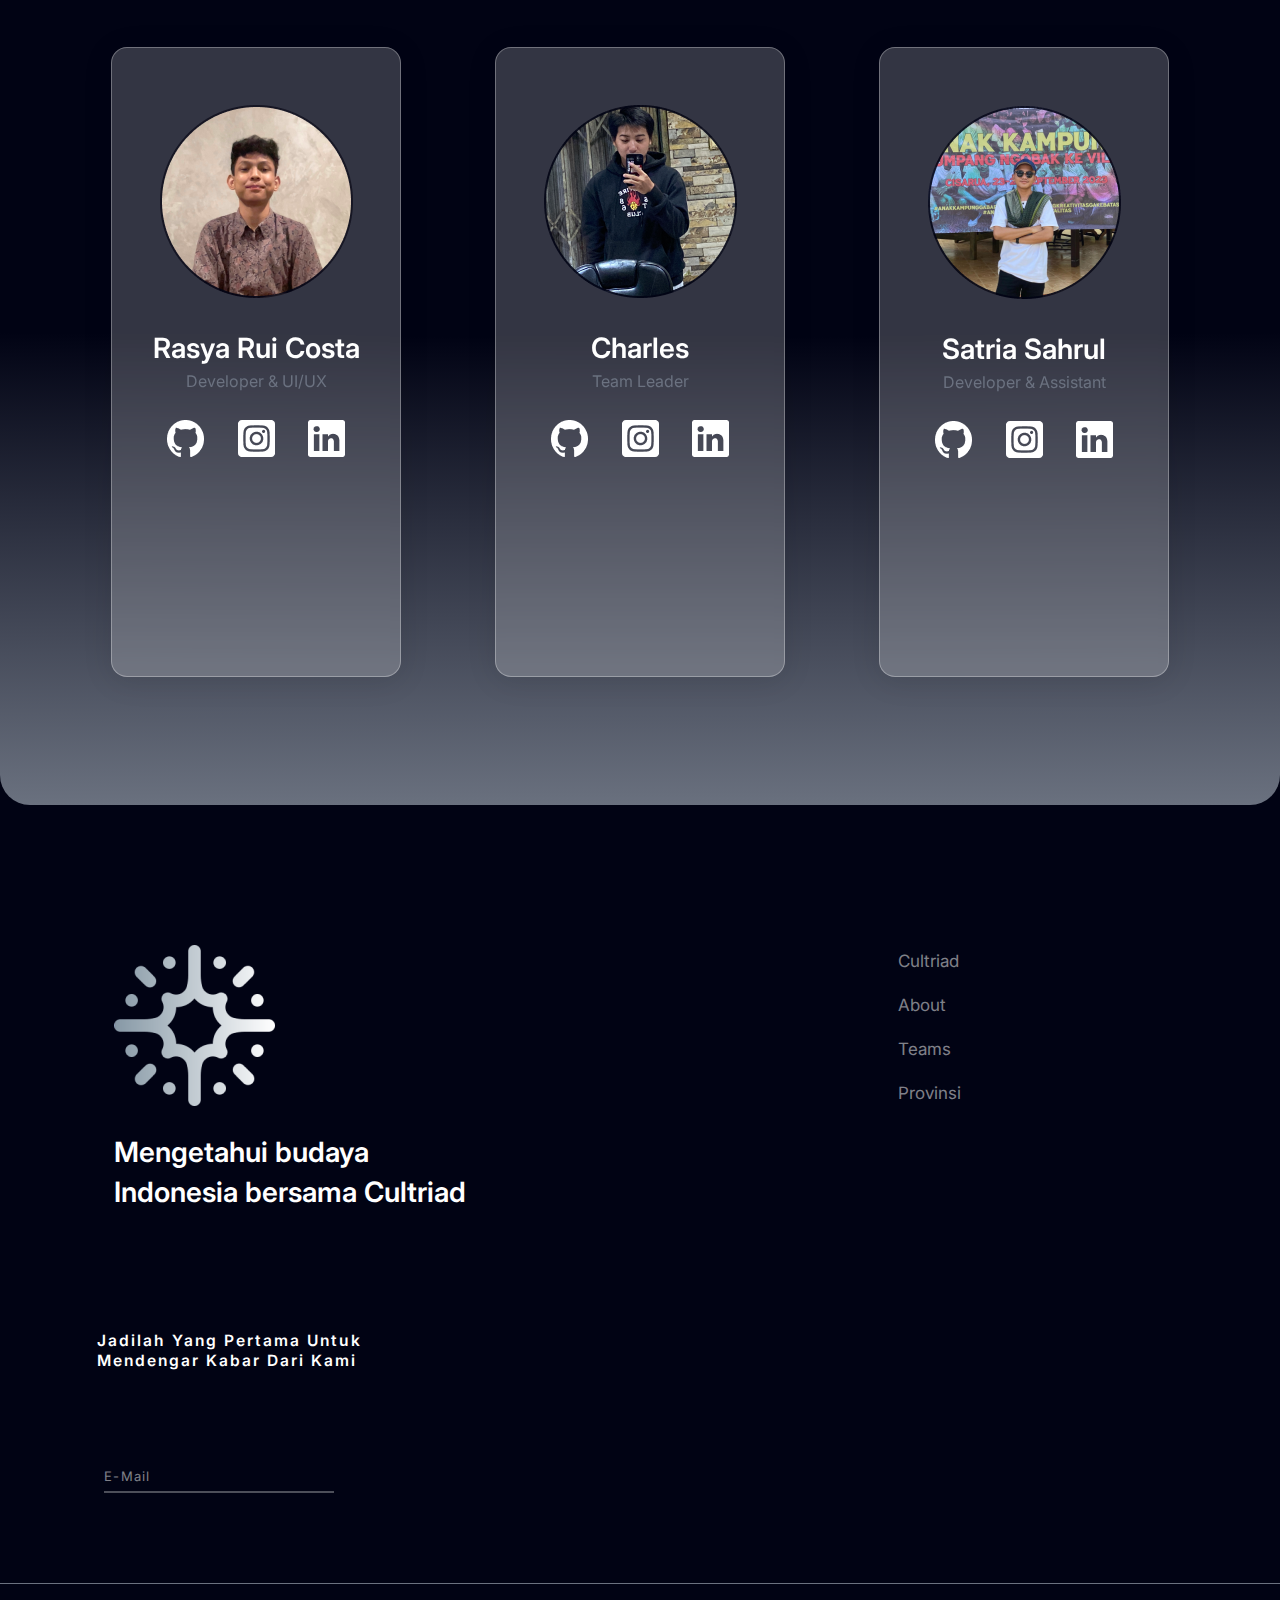
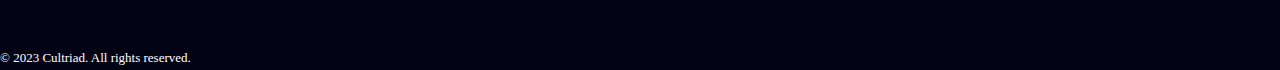
==== commit d75dd72a: "commit-akhir" ====
--- a/index.html
+++ b/index.html
@@ -43,10 +43,12 @@
           <span>Provinsi</span>
         </div>
         <div class="con_btn_img_nav">
-          <div class="btn_nav">
-            <span>let's explore</span>
-            <span>-></span>
-          </div>
+          <a href="content.html"
+            ><div class="btn_nav">
+              <span>let's explore</span>
+              <span>-></span>
+            </div></a
+          >
           <div class="img_nav">
             <img src="assets/github 1.png" alt="" />
           </div>
@@ -105,7 +107,7 @@
       <div class="cards__cont__4">
         <!-- LEFT___CARD -->
         <div class="left__content">
-          <div class="card_1">
+          <div class="card_2">
             <div class="icon">
               <img src="assets/informasi_icon.png" alt="" />
             </div>
@@ -153,7 +155,7 @@
             </div>
           </div>
 
-          <div class="card_2">
+          <div class="card_1">
             <div class="icon">
               <img src="assets/Vector (5).png" alt="" />
             </div>
@@ -203,7 +205,7 @@
         </div>
 
         <!-- CARDS___4 -->
-        <div class="cards__2">
+        <div class="cards__1">
           <div class="img__card">
             <img src="assets/cina.png" alt="" />
           </div>
@@ -221,7 +223,7 @@
         </div>
 
         <!-- CARDS__3 -->
-        <div class="cards__3">
+        <div class="cards__1">
           <div class="img__card">
             <img src="assets/foto-eug.png" alt="" />
           </div>
@@ -276,6 +278,11 @@
             <!-- <button>SUBSCRIBE</button> -->
           </div>
         </div>
+
+        <div class="line"></div>
+        <div class="copyright">
+          <span>© 2023 Cultriad. All rights reserved.</span>
+        </div>
       </footer>
     </div>
   </body>
--- a/style.css
+++ b/style.css
@@ -5,6 +5,11 @@
 
 body {
   background-color: #010314;
+}
+
+a {
+  color: black;
+  text-decoration: none;
 }
 
 .con_1 {
@@ -47,7 +52,7 @@
 .title_logo span {
   font-family: "Inter", sans-serif;
   font-weight: 600;
-  font-size: 24px;
+  font-size: 30px;
   background: -webkit-linear-gradient(280deg, #ffffff, #828499);
   -webkit-text-fill-color: transparent;
   -webkit-background-clip: text;
@@ -303,23 +308,30 @@
   height: 70vh;
   /* background-color: brown; */
   display: flex;
+  flex-direction: column;
   justify-content: space-around;
 }
 
 .left__content {
-  width: 40%;
+  width: 100%;
   height: 70vh;
   /* background-color: aqua; */
+  display: flex;
+  flex-direction: row;
+  align-items: center;
+  justify-content: center;
+  margin: 5% 0 5% 0;
 }
 
 .card_1 {
-  width: 80%;
+  width: 30%;
   height: 30vh;
   padding: 20px 0 0 20px;
   margin: auto;
   border: 1px solid #6b7280;
   border-radius: 8px;
   margin-bottom: 5%;
+  /* background-color: #296; */
 }
 
 .title_card {
@@ -340,18 +352,143 @@
 }
 
 .card_2 {
-  width: 80%;
+  width: 30%;
   height: 30vh;
   padding: 20px 0 0 20px;
   margin: auto;
   border: 1px solid #6b7280;
   border-radius: 8px;
+  /* background-color: aqua; */
 }
 
 .right__content {
-  width: 40%;
+  width: 100%;
   height: 70vh;
   /* background-color: rebeccapurple; */
+  display: flex;
+  flex-direction: row;
+  align-items: center;
+  justify-content: space-between;
+  /* background-color: blue; */
+}
+
+@media screen and (max-width: 1080px) {
+  .heading__cont__4 {
+    width: 80%;
+    margin: auto;
+    text-align: center;
+    color: white;
+  }
+
+  .subtitle__cont__4 {
+    max-width: 100%;
+  }
+
+  .cards__cont__4 {
+    display: flex;
+    flex-direction: column;
+    /* flex-wrap: wrap; */
+    /* background-color: red; */
+    /* height: fit-content; */
+  }
+
+  .title_card {
+    font-size: 24px;
+  }
+
+  .sub_card p {
+    max-width: 100%;
+    font-size: 14px;
+  }
+}
+
+@media screen and (max-width: 870px) {
+  .heading__cont__4 {
+    width: 80%;
+    margin: auto;
+    text-align: center;
+    color: white;
+  }
+
+  .subtitle__cont__4 {
+    max-width: 100%;
+  }
+
+  .cards__cont__4 {
+    display: flex;
+    flex-direction: column;
+    /* flex-wrap: wrap; */
+    /* background-color: red; */
+    height: fit-content;
+  }
+
+  .left__content {
+    display: flex;
+    flex-direction: column;
+    margin: 0;
+    padding: 0;
+    height: 60vh;
+  }
+  .right__content {
+    display: flex;
+    flex-direction: column;
+    margin: 0;
+    padding: 0;
+    height: 60vh;
+  }
+
+  .card_1 {
+    margin: 0;
+    padding: 0;
+    width: 90%;
+    height: fit-content;
+    padding: 20px 0 20px 20px;
+    /* margin: auto; */
+    margin-top: 5%;
+  }
+
+  .card_2 {
+    margin: 0;
+    padding: 0;
+    width: 90%;
+    height: fit-content;
+    padding: 20px 0 20px 20px;
+    /* margin: auto; */
+    margin-top: 5%;
+  }
+}
+
+@media screen and (max-width: 600px) {
+  .heading__cont__4 {
+    width: 100%;
+  }
+
+  .title__cont__4 span {
+    font-size: 38px;
+  }
+
+  .subtitle__cont__4 {
+    max-width: 80%;
+  }
+
+  .subtitle__cont__4 p {
+    font-size: 16px;
+  }
+
+  .cards__cont__4 {
+    display: flex;
+    flex-direction: column;
+    justify-content: center;
+    align-items: center;
+  }
+
+  .left__content {
+    margin-bottom: 2%;
+  }
+
+  /* .right__content {
+    margin-top: 2%;
+  } */
 }
 
 .con_5 {
@@ -396,21 +533,20 @@
   height: 70vh;
   margin: auto;
   display: flex;
-  justify-content: center;
+  justify-content: space-around;
   /* background-color: blue; */
   padding-top: 5%;
 }
 
 .cards__1 {
   width: 25%;
-  background: rgb(130, 132, 153);
-  background: linear-gradient(
-    180deg,
-    rgba(130, 132, 153, 1) 30%,
-    rgba(28, 28, 28, 0.10136554621848737) 100%,
-    rgba(255, 255, 255, 1) 100%
-  );
-  border-radius: 10px;
+  /* From https://css.glass */
+  background: rgba(255, 255, 255, 0.2);
+  border-radius: 16px;
+  box-shadow: 0 4px 30px rgba(0, 0, 0, 0.1);
+  backdrop-filter: blur(5px);
+  -webkit-backdrop-filter: blur(5px);
+  border: 1px solid rgba(255, 255, 255, 0.3);
   display: flex;
   flex-direction: column;
   /* justify-content: center; */
@@ -491,6 +627,14 @@
   padding-top: 5%;
 }
 
+@media screen and (max-width: 1000px) {
+  .cards__cont__5 {
+    /* width: 80%; */
+    display: flex;
+    flex-flow: wrap;
+  }
+}
+
 div .footers {
   margin: 0;
   padding: 0;
@@ -512,7 +656,7 @@
 footer .row {
   padding-bottom: 50px;
   /* background-color: red; */
-  width: 85%;
+  width: 90%;
   margin: auto;
   display: flex;
   justify-content: space-between;
@@ -552,7 +696,7 @@
   font-weight: 600;
   color: white;
   /* height: 2px; */
-  width: 340px;
+  width: 380px;
 }
 
 footer .row .col2 {
@@ -724,6 +868,14 @@
   font-size: 16px;
   letter-spacing: 0.24px;
   /* line-height: 0.24px; */
+}
+
+.line {
+  width: 100%;
+  background-color: #606368;
+  border: none;
+  border-bottom: 0.5px solid #6b7280;
+  margin-bottom: 5%;
 }
 
 @media screen and (max-width: 800px) {
